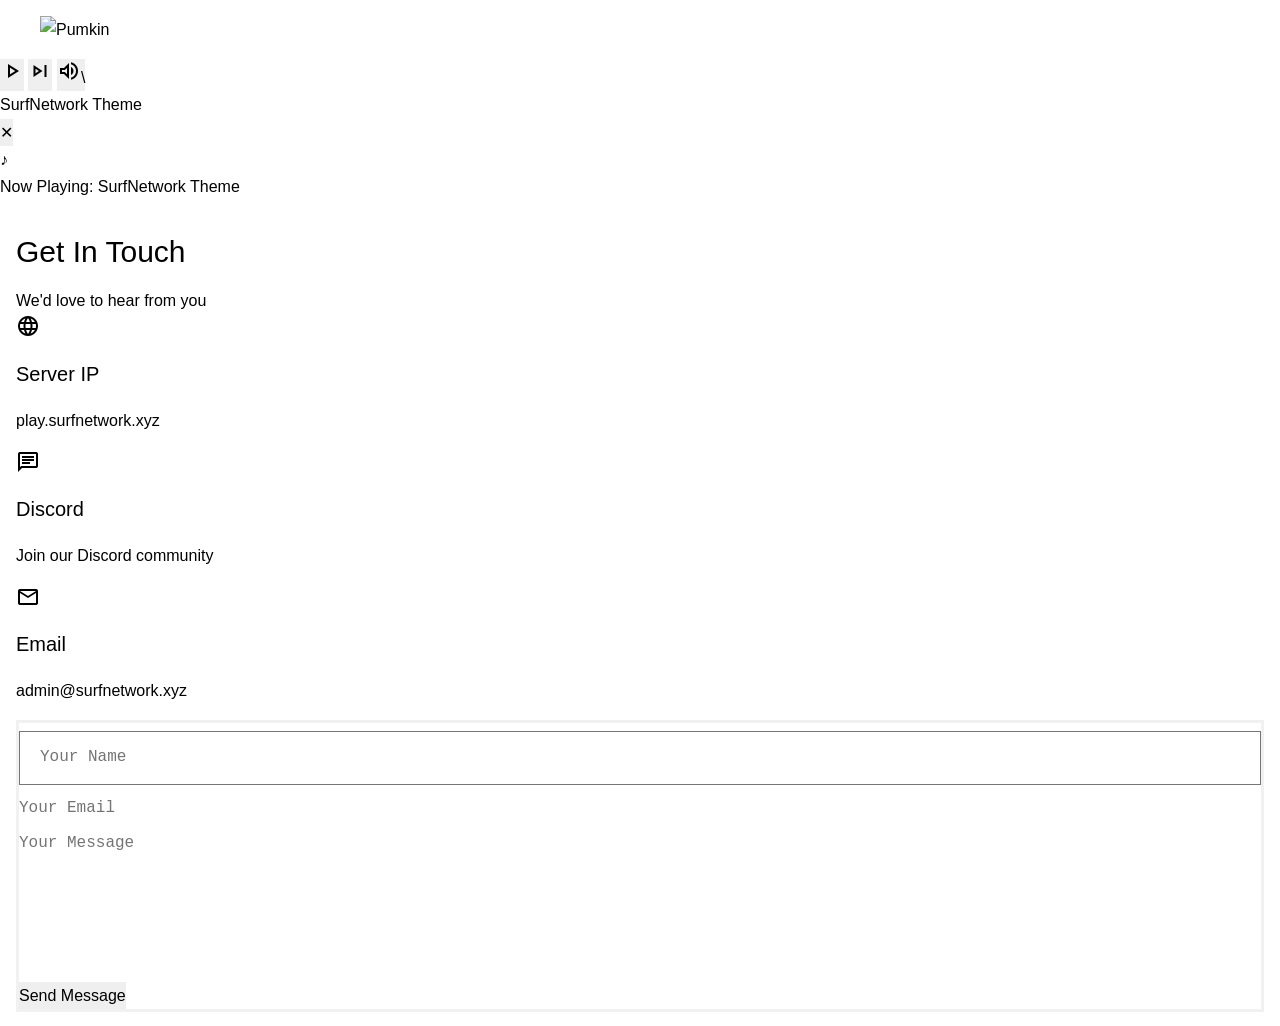
==== about-us.html @ 3d9dae34 "Merge branch 'halloween' of https://github.com/Blaze-Works/newsurf into halloween" ====
<!DOCTYPE html>
<html lang="en" data-theme="dark">
<head>
    <meta charset="UTF-8">
    <meta name="viewport" content="width=device-width, initial-scale=1.0">
    <title>SurfNetwork </title>
    <meta name="description" content="Join SurfNetwork - The ultimate Minecraft server experience with custom maps, ranks, and amazing community!">
    <link rel="icon" type="image/x-icon" href="./assets/favicon.ico">
    <link rel="preconnect" href="https://fonts.googleapis.com">
    <link rel="preconnect" href="https://fonts.gstatic.com" crossorigin>
    <link rel="stylesheet" href="https://fonts.googleapis.com/css2?family=Material+Symbols+Outlined:opsz,wght,FILL,GRAD@20..48,100..700,0..1,-50..200" />
    <link rel="stylesheet" href="https://cdn.jsdelivr.net/npm/@flaticon/flaticon-uicons@3.3.1/css/all/all.min.css">
    <link rel="stylesheet" href="./css/equery.css">
    <link rel="stylesheet" href="./css/styles.css">
</head>

<body>
    <div class="preloader">
        <figure> <img src="./assets/pumkin.png" alt="Pumkin"> </figure>
    </div>
    <!-- Music Player -->
    <div id="music-player" class="music-player">
        <div class="music-controls">
            <button id="play-pause" class="minecraft-btn music-btn">
                <span class="music-icon"><span class="material-symbols-outlined">play_arrow</span></span>
            </button>
            <button id="next-song" class="minecraft-btn music-btn">
                <span class="music-icon"><span class="material-symbols-outlined">skip_next</span></span>
            </button>
            <button id="volume-toggle" class="minecraft-btn music-btn">
                <span class="music-icon"><span class="material-symbols-outlined">volume_up</span></span>\
            </button>
        </div>
        <div class="music-info">
            <span id="current-song">SurfNetwork Theme</span>
        </div>
        <button id="close-music" class="minecraft-btn close-btn">
            <span class="music-icon">✕</span>
        </button>
    </div>
    <!-- Now Playing Popup -->
    <div id="now-playing-popup" class="now-playing-popup">
        <div class="popup-content">
            <div class="note-icon">♪</div>
            <div class="popup-text">
                <span class="now-playing">Now Playing:</span>
                <span id="popup-song-name">SurfNetwork Theme</span>
            </div>
        </div>
    </div>
    <!-- Navigation -->
    <nav class="navbar" include-html="./nav.html"></nav>
    <!-- About Section -->
    <section id="about-us" class="about-us"></section>

    <!-- Contact Section -->
    <section id="contact" class="contact">
        <div class="container">
            <div class="section-header">
                <h2 class="section-title">Get In Touch</h2>
                <div class="section-subtitle">We'd love to hear from you</div>
            </div>

            <div class="contact-content">
                <div class="contact-info">
                    <div class="contact-item">
                        <div class="contact-icon"><span class="material-symbols-outlined">language</span></div>
                        <div class="contact-content">
                            <h4>Server IP</h4>
                            <p>play.surfnetwork.xyz</p>
                        </div>
                    </div>
                    <div class="contact-item">
                        <div class="contact-icon"><span class="material-symbols-outlined">chat</span></div>
                        <div class="contact-content">
                            <h4>Discord</h4>
                            <p>Join our Discord community</p>
                        </div>
                    </div>
                    <div class="contact-item">
                        <div class="contact-icon"><span class="material-symbols-outlined">mail</span></div>
                        <div class="contact-content">
                            <h4>Email</h4>
                            <p>admin@surfnetwork.xyz</p>
                        </div>
                    </div>
                </div>

                <div class="contact-form">
                    <form id="contact-form">
                        <div class="form-group">
                            <input type="text" placeholder="Your Name" required>
                        </div>
                        <div class="form-group">
                            <input type="email" placeholder="Your Email" required>
                        </div>
                        <div class="form-group">
                            <textarea placeholder="Your Message" rows="5" required></textarea>
                        </div>
                        <button type="submit" class="minecraft-btn submit-btn">Send Message</button>
                    </form>
                </div>
            </div>
        </div>
    </section>

    <!-- Footer -->
    <footer class="footer" include-html="./footer.html"></footer>
    <!-- Scripts -->
    <script type="module" src="./js/script.js"></script>
</body>

</html>
---- css/equery.css ----
* {margin: 0;padding: 0;border: 0;font-size: 100%;vertical-align: baseline;}
html {-ms-text-size-adjust: 100%;-webkit-text-size-adjust: 100%}
html {overflow-x: hidden;}
html, body {font-family: open sans,lucida grande,Lucida,Verdana,sans-serif;font-size: 15px;line-height: 1.5;height: 100%;}
body {margin: 0}
body {font-family: "TyponineSans Regular 18", "Lucida Grande", Lucida, Verdana, sans-serif;font-size: 16px;height: auto;line-height: 1.7;}
article, aside, details, figcaption, figure, footer, header, main, menu, nav, section, summary {display: block}
audio, canvas, progress, video {display: inline-block}
center {display: block;text-align: center;}
progress {vertical-align: baseline}
p {hyphens: auto;margin: 1em 0;}
pre {white-space: break-spaces;}
p, pre {width: 100%;}
audio:not([controls]) {display: none;height: 0}
[hidden], template {display: none;}
a {display: block;background-color: transparent;color: inherit;text-decoration: double;height: 100%;}
a:active, a:hover {outline-width: 0}
abbr[title] {border-bottom: none;text-decoration: underline;text-decoration: underline dotted}
b {font-weight: bold;}
dfn {font-style: italic}
mark {background: #ff0;color: #000}
small {font-size: 80%}
sub, sup {font-size: 75%;line-height: 0;position: relative;vertical-align: baseline}
sub {bottom: -0.25em}
sup {top: -0.5em}
figure {margin: 1em 40px}
form {border: 3px solid rgb(241, 241, 241);}
img {border-style: none}
img {border-style: none;object-fit: contain;background-color: transparent;}
input[type="comment"] {width: 100%;padding: 12px 20px;margin: 8px 0px;display: inline-block;border: 1px solid rgb(204, 204, 204);box-sizing: border-box;}
input, button, textarea {outline: none;}
input.invalid {background-color: #ffdddd;border: 1px solid #aaaaaa;}
input[type="text"], input[type="password"], input[type="number"] {padding: 12px 20px;border: 1px #767676 solid;margin: 8px 0px;display: inline-block;box-sizing: border-box;width: 100%;}
svg:not(:root) {overflow: hidden;overflow-clip-margin: 0px;}
code, kbd, pre, samp {font-family: monospace, monospace;font-size: 1em}
button:hover {opacity: 0.8;}
ul {display: block;list-style-type: disc;margin-block-start: 1em;margin-block-end: 1em;margin-inline-start: 0px;margin-inline-end: 0px;padding-inline-start: 40px;}
ol {display: block;list-style-type: none;margin-block-end: 1em;margin-inline-start: 0px;margin-inline-end: 0px;padding-inline-start: 40px;}
li {display: list-item;text-align: -webkit-match-parent;}
h1 {font-size: 36px}
h2 {font-size: 30px}
h3 {font-size: 24px}
h4 {font-size: 20px}
h5 {font-size: 18px}
h6 {font-size: 16px}
h1,h2,h3,h4,h5,h6 {font-family: Verdana ,Arial,sans-serif;font-weight: 400;margin: 10px 0;}
hr {box-sizing: content-box;height: 0;overflow: visible}
hr {border: 0;border-top: 1px solid #eee;margin: 20px 0;}
button, input, select, textarea {font: inherit;margin: 0}
input, textarea {font-family: monospace;}
optgroup {font-weight: bold}
button, input {overflow: visible}
button, select {text-transform: none;}
button, html [type=button], [type=reset], [type=submit] {appearance: button;}
button::-moz-focus-inner, [type=button]::-moz-focus-inner, [type=reset]::-moz-focus-inner, [type=submit]::-moz-focus-inner {border-style: none;padding: 0}
button::-moz-focusring, [type=button]::-moz-focusring, [type=reset]:-moz-focusring, [type=submit]::-moz-focusring {outline: 1px dotted ButtonText}
fieldset {border: 1px solid #c0c0c0;margin: 0 2px;padding: .35em .625em .75em}
legend {color: inherit;display: table;max-width: 100%;padding: 0;white-space: normal}
textarea {overflow: auto;resize: none;}
[type=checkbox], [type=radio] {padding: 0}
[type=number]::-webkit-inner-spin-button, [type=number]::-webkit-outer-spin-button {height: auto}
[type=search] {appearance: textfield;outline-offset: -2px}
[type=search]::-webkit-search-cancel-button, [type=search]::-webkit-search-decoration {-webkit-appearance: none}
::-webkit-input-placeholder {color: inherit;opacity: 0.54}
::-webkit-file-upload-button {-webkit-appearance: button;font: inherit}

.e-bold {font-weight: bold;}
.e-sans-pro {font-family: "Source Sans Pro", sans-serif !important;}
.e-serif {font-family: serif !important}
.e-center {margin: 0 auto !important;}
.e-text-center {text-align: center !important;margin: 0 auto !important;}
.e-top {z-index: 10;}
.e-margin-bottom {margin-bottom: 16px !important;}
.e-margin-none {margin: 0 !important;}
.e-bottom {position: fixed;bottom: 0px;}
.e-col.l5 {width: 100%;}
.e-col.l6 {float: left;}
.e-col.l6 h1 {font-family: "Segoe UI", Arial, sans-serif;font-weight: 400;font-size: 80px;color: rgb(85, 85, 85);width: 100%;margin: 2px 0px -20px !important;text-align: center !important;}
.e-hide, .e-hidden {display: none !important;}
.e-small {font-size: 12px !important;}
.e-margin {margin: 16px !important}
.e-padding {padding: 8px 16px !important;}
.e-padding-5 {padding: 5px;}
.e-padding-8 {padding: 8px 0px !important}
.e-padding-16 {padding: 16px 0px !important}
.e-padding-32 {padding: 32px 0px !important}
.e-padding-64 {padding: 64px 0px !important;}
.e-greyscale-max, .e-grayscale-max, .e-hover-greyscale:hover, .e-hover-grayscale:hover {filter: grayscale(100%)}
.e-greyscale, .e-grayscale {filter:grayscale(75%)}
.e-greyscale-min, .e-grayscale-min {filter: grayscale(50%)}
.e-capitalize {text-transform: capitalize;}
.e-sepia {filter: sepia(75%)}
.e-sepia-max, .e-hover-sepia:hover {filter: sepia(100%)}
.e-sepia-min {filter: sepia(50%)}
.e-border {border: 1px #ccc solid !important;}
.e-border-5 {border-width: 5px !important;}
.e-border-10 {border-width: 5px !important;}
.e-border-15 {border-width: 5px !important;}
.e-border-20 {border-width: 5px !important;}
.e-border-25 {border-width: 5px !important;}
.e-border-50 {border-width: 5px !important;}
.e-left-border {border-left: 1px #ccc solid !important;}
.e-top-border {border-top: 1px #ccc solid !important;}
.e-right-border {border-right: 1px #ccc solid !important;}
.e-bottom-border {border-bottom: 1px #ccc solid !important;}
.e-amber,.e-hover-amber:hover {color: #000 !important;background-color: #ffc107 !important}
.e-border-none {border: none}
.e-aqua,.e-hover-aqua:hover {color: #000 !important;background-color: #00ffff !important}
.e-blue,.e-hover-blue:hover {color: #fff !important;background-color: #2196F3 !important}
.e-light-blue,.e-hover-light-blue:hover {color: #000 !important;background-color: #87CEEB !important}
.e-brown,.e-hover-brown:hover {color: #fff !important;background-color: #795548 !important}
.e-cyan,.e-hover-cyan:hover {color: #000 !important;background-color: #00bcd4 !important}
.e-dodgerblue,.e-hover-dodgerblue:hover {color: #fff !important;background-color: #1e90ff !important}
.e-blue-grey,.e-hover-blue-grey:hover,.e-blue-gray,.e-hover-blue-gray:hover {color: #fff !important;background-color: #607d8b !important}
.e-green,.e-hover-green:hover {color: #fff !important;background-color: #059862 !important}
.e-light-green,.e-hover-light-green:hover {color: #000 !important;background-color: #8bc34a !important}
.e-indigo,.e-hover-indigo:hover {color: #fff !important;background-color: #3f51b5 !important}
.e-khaki,.e-hover-khaki:hover {color: #000 !important;background-color: #f0e68c !important}
.e-lime,.e-hover-lime:hover {color: #000 !important;background-color: #cddc39 !important}
.e-orange,.e-hover-orange:hover {color: #000 !important;background-color: #ff9800 !important}
.e-deep-orange,.e-hover-deep-orange:hover {color: #fff !important;background-color: #ff5722 !important}
.e-pink,.e-hover-pink:hover {color: #fff !important;background-color: #e91e63 !important}
.e-purple,.e-hover-purple:hover {color: #fff !important;background-color: #9c27b0 !important}
.e-deep-purple,.e-hover-deep-purple:hover {color: #fff !important;background-color: #673ab7 !important}
.e-red,.e-hover-red:hover {color: #fff !important;background-color: #f44336 !important}
.e-sand,.e-hover-sand:hover {color: #000 !important;background-color: #fdf5e6 !important}
.e-slateblue,.e-slateblue:hover {color: #fff !important;background-color: #6a5acd !important;}
.e-teal,.e-hover-teal:hover {color: #fff !important;background-color: #009688 !important}
.e-tomato,.e-hover-tomato:hover {color: #fff !important;background-color: #ff6347 !important}
.e-yellow,.e-hover-yellow:hover {color: #000 !important;background-color: #ffeb3b !important}
.e-white,.e-hover-white:hover {color: #000 !important;background-color: #fff !important}
.e-black,.e-hover-black:hover {color: #fff !important;background-color: #000 !important}
.e-grey,.e-hover-grey:hover,.e-gray,.e-hover-gray:hover {color: #000 !important;background-color: #9e9e9e !important}
.e-light-grey,.e-hover-light-grey:hover,.e-light-gray,.e-hover-light-gray:hover {color: #000 !important;background-color: #f1f1f1 !important}
.e-dark-grey,.e-hover-dark-grey:hover,.e-dark-gray,.e-hover-dark-gray:hover {color: #fff !important;background-color: #616161 !important}
.e-pale-red,.e-hover-pale-red:hover {color: #000 !important;background-color: #ffdddd !important}
.e-pale-green,.e-hover-pale-green:hover {color: #000 !important;background-color: #ddffdd !important}
.e-pale-yellow,.e-hover-pale-yellow:hover {color: #000 !important;background-color: #ffffcc !important}
.e-pale-blue,.e-hover-pale-blue:hover {color: #000 !important;background-color: #ddffff !important}
.e-text-amber,.e-hover-text-amber:hover {color: #ffc107 !important}
.e-text-aqua,.e-hover-text-aqua:hover {color: #00ffff !important}
.e-text-blue,.e-hover-text-blue:hover {color: #2196F3 !important}
.e-text-light-blue,.e-hover-text-light-blue:hover {color: #87CEEB !important}
.e-text-brown,.e-hover-text-brown:hover {color: #795548 !important}
.e-text-cyan,.e-hover-text-cyan:hover {color: #00bcd4 !important}
.e-text-dodgerblue,.e-hover-text-dodgerblue:hover {color: #1e90ff !important}
.e-text-blue-grey,.e-hover-text-blue-grey:hover,.e-text-blue-gray,.e-hover-text-blue-gray:hover {color: #607d8b !important}
.e-text-green,.e-hover-text-green:hover {color: #059862 !important}
.e-text-light-green,.e-hover-text-light-green:hover {color: #8bc34a !important}
.e-text-indigo,.e-hover-text-indigo:hover {color: #3f51b5 !important}
.e-text-khaki,.e-hover-text-khaki:hover {color: #b4aa50 !important}
.e-text-lime,.e-hover-text-lime:hover {color: #cddc39 !important}
.e-text-orange,.e-hover-text-orange:hover {color: #ff9800 !important}
.e-text-deep-orange,.e-hover-text-deep-orange:hover {color: #ff5722 !important}
.e-text-pink,.e-hover-text-pink:hover {color: #e91e63 !important}
.e-text-purple,.e-hover-text-purple:hover {color: #9c27b0 !important}
.e-text-deep-purple,.e-hover-text-deep-purple:hover {color: #673ab7 !important}
.e-text-red,.e-hover-text-red:hover {color: #f44336 !important}
.e-text-sand,.e-hover-text-sand:hover {color: #fdf5e6 !important}
.e-text-slateblue,.e-hover-text-slateblue:hover {color: #6a5acd !important;}
.e-text-teal,.e-hover-text-teal:hover {color: #009688 !important}
.e-text-tomato,.e-hover-text-tomato:hover {color: #ff6347 !important}
.e-text-yellow,.e-hover-text-yellow:hover {color: #d2be0e !important}
.e-text-white,.e-hover-text-white:hover {color: #fff !important}
.e-text-black,.e-hover-text-black:hover {color: #000 !important}
.e-text-grey,.e-hover-text-grey:hover,.e-text-gray,.e-hover-text-gray:hover {color: #757575 !important}
.e-text-light-grey,.e-hover-text-light-grey:hover,.e-text-light-gray,.e-hover-text-light-gray:hover {color: #f1f1f1 !important}
.e-text-dark-grey,.e-hover-text-dark-grey:hover,.e-text-dark-gray,.e-hover-text-dark-gray:hover {color: #3a3a3a !important}
.e-border-amber,.e-hover-border-amber:hover {border-color: #ffc107 !important}
.e-border-aqua,.e-hover-border-aqua:hover {border-color: #00ffff !important}
.e-border-blue,.e-hover-border-blue:hover {border-color: #2196F3 !important}
.e-border-light-blue,.e-hover-border-light-blue:hover {border-color: #87CEEB !important}
.e-border-brown,.e-hover-border-brown:hover {border-color: #795548 !important}
.e-border-cyan,.e-hover-border-cyan:hover {border-color: #00bcd4 !important}
.e-border-dodgerblue,.e-hover-border-dodgerblue:hover {border-color: #1e90ff !important}
.e-border-blue-grey,.e-hover-border-blue-grey:hover,.e-border-blue-gray,.e-hover-border-blue-gray:hover {border-color: #607d8b !important}
.e-border-green,.e-hover-border-green:hover {border-color: #059862 !important}
.e-border-light-green,.e-hover-border-light-green:hover {border-color: #8bc34a !important}
.e-border-indigo,.e-hover-border-indigo:hover {border-color: #3f51b5 !important}
.e-border-khaki,.e-hover-border-khaki:hover {border-color: #f0e68c !important}
.e-border-lime,.e-hover-border-lime:hover {border-color: #cddc39 !important}
.e-border-orange,.e-hover-border-orange:hover {border-color: #ff9800 !important}
.e-border-deep-orange,.e-hover-border-deep-orange:hover {border-color: #ff5722 !important}
.e-border-pink,.e-hover-border-pink:hover {border-color: #e91e63 !important}
.e-border-purple,.e-hover-border-purple:hover {border-color: #9c27b0 !important}
.e-border-deep-purple,.e-hover-border-deep-purple:hover {border-color: #673ab7 !important}
.e-border-red,.e-hover-border-red:hover {border-color: #f44336 !important}
.e-border-sand,.e-hover-border-sand:hover {border-color: #fdf5e6 !important}
.e-border-slateblue,.e-hover-border-slateblue:hover {border-color: #6a5acd !important;}
.e-border-teal,.e-hover-border-teal:hover {border-color: #009688 !important}
.e-border-tomato,.e-hover-border-tomato:hover {border-color: #ff6347 !important}
.e-border-yellow,.e-hover-border-yellow:hover {border-color: #ffeb3b !important}
.e-border-white,.e-hover-border-white:hover {border-color: #fff !important}
.e-border-black,.e-hover-border-black:hover {border-color: #000 !important}
.e-border-grey,.e-hover-border-grey:hover,.e-border-gray,.e-hover-border-gray:hover {border-color: #9e9e9e !important}
.e-border-light-grey,.e-hover-border-light-grey:hover,.e-border-light-gray,.e-hover-border-light-gray:hover {border-color: #f1f1f1 !important}
.e-border-dark-grey,.e-hover-border-dark-grey:hover,.e-border-dark-gray,.e-hover-border-dark-gray:hover {border-color: #616161 !important}
.e-border-pale-red,.e-hover-border-pale-red:hover {border-color: #ffe7e7 !important}
.e-border-pale-green,.e-hover-border-pale-green:hover {border-color: #e7ffe7 !important}
.e-border-pale-yellow,.e-hover-border-pale-yellow:hover {border-color: #ffffcc !important}
.e-border-pale-blue,.e-hover-border-pale-blue:hover {border-color: #e7ffff !important}
.e-theme-l5 {color:#000 !important; background-color:#f5f7f8 !important}
.e-theme-l4 {color:#000 !important; background-color:#dfe5e8 !important}
.e-theme-l3 {color:#000 !important; background-color:#becbd2 !important}
.e-theme-l2 {color:#000 !important; background-color:#9eb1bb !important}
.e-theme-l1 {color:#fff !important; background-color:#7d97a5 !important}
.e-theme-d1 {color:#fff !important; background-color:#57707d !important}
.e-theme-d2 {color:#fff !important; background-color:#4d636f !important}
.e-theme-d3 {color:#fff !important; background-color:#435761 !important}
.e-theme-d4 {color:#fff !important; background-color:#3a4b53 !important}
.e-theme-d5 {color:#fff !important; background-color:#303e45 !important}
.e-theme-light {color:#000 !important; background-color:#f5f7f8 !important}
.e-theme-dark {color:#fff !important; background-color:#303e45 !important}
.e-theme-action {color:#fff !important; background-color:#303e45 !important}
.e-theme {color:#fff !important; background-color:#607d8b !important}
.e-text-theme {color:#607d8b !important}
.e-border-theme {border-color:#607d8b !important}
.e-hover-theme:hover {color:#fff !important; background-color:#607d8b !important}
.e-hover-text-theme:hover {color:#607d8b !important}
.e-hover-border-theme:hover {border-color:#607d8b !important}
.e-mob-left {float: left !important;}
.e-mob-right {float: right !important;}
.e-container, .e-panel {padding: 0.01em 16px;}
.e-col .e-card h1, .e-col .e-card h2, .e-col .e-card h3, .e-col .e-card h4 {font-family: "Segoe UI", Arial, sans-serif;font-weight: 400;margin: 10px 0px;text-align: center !important;}
.e-col h1, .e-col h4 {font-family: "Segoe UI", Arial, sans-serif;font-weight: 400;margin: 10px 0px;text-align: center !important;}
.e-col .e-card h4 {font-size: 18px;}
.e-large {font-size: 18px !important;}
.e-xlarge {font-size: 24px !important;}
.e-xxlarge {font-size: 36px !important;}
.e-text-grey {color: rgb(58, 58, 58) !important;}
.e-col.e-16 {width: 49.999%;}
.e-mob-card {box-shadow: rgba(0, 0, 0, 0.16) 0px 2px 5px 0px, rgba(0, 0, 0, 0.12) 0px 2px 10px 0px;}
.e-card {box-shadow: rgba(0, 0, 0, 0.16) 0px 2px 5px 0px, rgba(0, 0, 0, 0.12) 0px 2px 10px 0px;padding: 15px 10px;height: 260px !important;width: auto;}
.e-card-2 {box-shadow: 0 4px 8px 0 rgb(0, 0, 0, 0.2);transition: 0.3s;width: 92%;max-width: 300px;}
.e-card-3 {box-shadow: 0 4px 8px 0 rgb(0, 0, 0, 0.2);max-width: 300px;margin: auto;text-align: center;font-family: arial;}
.e-card-4, .e-hover-shadow:hover {box-shadow:0 4px 10px 0 rgba(0,0,0,0.2),0 4px 20px 0 rgba(0,0,0,0.19)}
.e-content {max-width: 980px;margin: auto;}
.e-content.large {max-width: 1200px;}
.e-content.small {max-width: 800px;margin: auto;}
.e-round-30 {border-radius: 30px;}
.e-round-22 {border-radius: 22px;}
.e-round-16 {border-radius: 15px;}
.e-shadow {box-shadow: rgb(0, 0, 0, 0.16) 0px 2px 4px 0px, rgb(0, 0, 0, 0.12) 0px 2px 10px 0px !important;}
.e-shadow-none {box-shadow: none;}
.e-alert {position: fixed;bottom: 0;padding: 20px;z-index: 99999;color: white;opacity: 0.83;transition: opacity 0.6s ease 0s;margin-bottom: 15px;width: 90%;}
.alert-closeBtn {padding-left: 15px;color: white;font-weight: bold;float: right;font-size: 20px;line-height: 18px;cursor: pointer;transition: all 0.3s ease 0s;}
.e-alert-error {background-color: rgb(244, 67, 54);}
.e-table, .e-table-all {border-collapse: collapse;border-spacing: 0;width: 100%;display: table}
.e-table-all {border: 1px solid #ccc;margin: 20px 0;}
.e-bordered tr,.e-table-all tr {border-bottom: 1px solid #ddd}
.e-striped tbody tr:nth-child(even) {background-color: #f1f1f1}
.e-table-all tr:nth-child(odd) {background-color: #fff}
.e-table-all tr:nth-child(even) {background-color: #f1f1f1}
.e-hoverable tbody tr:hover,.e-ul.e-hoverable lihover {background-color: #ccc}
.e-centered tr th,.e-centered tr td {text-align: center}
.e-table td,.e-table th,.e-table-all td,.e-table-all th {padding: 8px 8px;display: table-cell;text-align: left;vertical-align: top}
.e-table th:first-child,.e-table td:first-child,.e-table-all th:first-child,.e-table-all td:first-child {padding-left: 16px}
.e-bar {width: 100%;overflow: hidden}
.e-center .e-bar {display: inline-block;width: auto}
.e-bar .e-bar-item {padding: 8px 16px;float: left;width: auto;border: none;display: block;outline: 0}
.e-bar .e-dropdown-hover,.e-bar .e-dropdown-click {position: static;float: left}
.e-bar .e-button {white-space: normal}
.e-bar-block .e-bar-item{width: 100%;display: block;padding: 8px 16px;text-align :left;border: none;white-space: normal;float: none;outline: 0}
.e-bar-block.e-center .e-bar-item{text-align:center}
.e-block{display: block;width: 100%;}
.e-block {margin: 0 15px;}
.e-responsive{display: block;overflow-x: auto}
.e-nav {z-index: 5;vertical-align: middle;height: 56px;}
.e-topnav {overflow: hidden;background-color: #333;width: 100%;max-width: 100% !important;box-shadow: 0 2px 5px 0 rgb(0, 0, 0, 0.16%), 0 2px 10px 0 rgb(0, 0, 0, 0.12%);height: auto;}
.e-topnav a {float: left;color: #f2f2f2;text-align: center;padding: 14px 16px;text-decoration: none;font-size: 17px;}
.e-topnav a:hover, .e-topnav a:active {background-color: #ddd !important;color: black !important;}
.e-topnav a.active {background-color: #059862 !important;color: #fff !important;}
.e-topnav .dropdown {float: left;overflow: hidden;}
.e-topnav .dropdown a {border: none;outline: none;padding: 14px 16px;background-color: inherit;font-family: inherit;margin: 0;}
.e-topnav .dropdown-content {display: none;position: absolute;background-color: #333333;width: 200px;margin-top: 56px;box-shadow: 0px 8px 16px 0px rgb(0, 0, 0, 0.2);z-index: 10;}
.e-ul {list-style-type: none;padding: 0;margin: 0;}
.e-ul li {padding: 8px 16px;border-bottom: 1px solid #ddd;}
.e-ul.e-border li:last-child {border-bottom: none}
.e-panel {margin-top: 16px;margin-bottom: 16px;}
.e-panel .close {position: absolute;right: 25px;top: 0px;color: rgb(19, 19, 19);font-size: 35px;font-weight: bold;}
.e-warning {background-color: #ffdddd;border-left: 6px solid #f44336;}
.e-spinner {width: 64px;margin-left: -32px;z-index: 57;pointer-events: none;background: unset;}
.e-spinner-container {pointer-events: none;width: 100%;padding-bottom: 100%;animation: 1568.24ms linear 0s infinite normal none running e-spinner-rotate;}
.e-spinner-rotator {position: absolute;height: 100%;width: 100%;animation: 5332ms cubic-bezier(0.4, 0, 0.2, 1) 0s infinite normal both running e-spinner-easein;}
.e-spinner-left {position: absolute;inset: 0px 49% 0px 0px;overflow: hidden;}
.e-spinner-left .e-spinner-circle {left: 0%;right: 0px;border-right-color: transparent;animation: 1333ms cubic-bezier(0.4, 0, 0.2, 1) 0s infinite normal both running e-spinner-left-spin;}
.e-spinner-right {position: absolute;inset: 0px 0px 0px 49%;overflow: hidden;}
.e-spinner-right .e-spinner-circle {left: -100%;right: 0px;border-left-color: transparent;animation: 1333ms cubic-bezier(0.4, 0, 0.2, 1) 0s infinite normal both running e-spinner-right-spin;}
.e-spinner-circle {box-sizing: border-box;position: absolute;width: 200%;height: 100%;border-style: solid;border-color: rgb(221, 221, 221) rgb(221, 221, 221) transparent;border-radius: 50%;border-width: 6px;}
.btn-blue {color: rgb(255, 255, 255) !important;background-color: rgb(33, 150, 243) !important;}
.btn-green {color: rgb(255, 255, 255) !important;background-color: rgb(5, 152, 98)  !important;}
.btn-red {color: rgb(255, 255, 255) !important;background-color: rgb(244, 67, 54)  !important;}
.btn-padding-large {padding: 14px 20px !important;}
.e-btn {margin: 5px 5px 5px 0px;font-size: 16px;}
.e-button {border: none;display: inline-block;padding: 8px 16px;vertical-align: middle;overflow: hidden;text-decoration: none;color: inherit;background-color: inherit;text-align: center;cursor: pointer;white-space: nowrap;font-weight: bold;}
.e-button:hover {background-color: rgb(204, 204, 204) !important;color: rgb(255, 255, 255) !important;}
.e-button.active, .btn.active {background-color: #000 !important;color: #fff !important}
.e-sidebar {height: 100%;width: 200px !important;background-color: #fff;position: fixed !important;z-index: 89;overflow: auto;transition: width 0.4s cubic-bezier(0, 0, 0.21, 1.12);border-right: 1px #858585 solid;}
.e-sidebar.fixed {position: fixed;top: 0;}
.e-sidebar-inner {box-shadow: 0 3px 6px rgb(0, 0, 0, 0.16%), 0 3px 6px rgb(0, 0, 0, 0.23);overflow: auto;-webkit-overflow-scrolling: touch;height: calc(100% - 49px);margin-top: 48px;position: relative;width: auto;padding-top: 0;background-color: #f1f1f1;top: 0;}
.e-sidebar-inner-inner {height: 100%;width: 100%;overflow-y: auto;overflow-x: hidden;padding-top: 10px;}
.e-sidebar h2 {font-size: 21px;padding-left: 16px;margin: -4px 0 4px 0;width: 204px;}
.e-sidebar a {font-family: "Segoe UI", Arial, sans-serif;text-decoration: none;display: block;padding: 2px 1px 1px 16px;color: #000;}
.e-sidebar a.active {background-color: #059862;color: #fff}
.e-sidebar a:first-child {width: fit-content;margin-left: auto}
.e-sidebar a:hover, .e-sidenav a:focus {color: #000000;background-color: #cccccc;}
.btn, .e-button {user-select: none;}
.btn {display: inline-block;padding: 6px 12px;margin-bottom: 2px;font-size: inherit;font-weight: 400;line-height: 1.42857143;text-align: center;white-space: nowrap;vertical-align: middle;-ms-touch-action: manipulation;touch-action: manipulation;cursor: pointer;-webkit-user-select: none;-moz-user-select: none;-ms-user-select: none;user-select: none;background-image: none;border: 1px solid transparent;border-radius: 4px;}
.e-disabled,.e-btn:disabled,.e-button:disabled {cursor:not-allowed;opacity:0.3}
.e-disabled *,:disabled * {pointer-events:none}
.e-btn.e-disabled:hover, .e-btn:disabled:hover {box-shadow:none}
.e-badge {background-color:#000;color:#fff;display:inline-block;padding-left:8px;padding-right:8px;text-align:center}
.e-badge {border-radius:50%}
.e-tooltip, .e-display-container {position:relative}
.e-tooltip .e-text {display:none}
.e-tooltip:hover .e-text {display:inline-block}
.light-grey {color: rgb(0, 0, 0) !important;background-color: rgb(241, 241, 241) !important;}
.dark-grey {color: rgb(255, 255, 255) !important;background-color: rgb(97, 97, 97);}

img.transparent {height: auto;width: 100%;max-width: 500px;}

.image-hover-container {position: relative;}
.img-text-overlay {position: absolute;bottom: 0px;left: 0px;background: rgba(0, 0, 0, 0.5);color: rgb(241, 241, 241);width: 100%;transition: all 0.5s ease 0s;opacity: 0;font-size: 20px;padding: 20px;text-align: center;}
.image-hover-container:hover .img-text-overlay {opacity: 0.8;}
.e-overlay {position: absolute;top: 0;height: 100%;width: 100%;}
.e-overlay-2 {position: relative;top: 0;height: 100%;width: 100%;}
.e-display-relative {position: relative !important;}
.e-circle {border-radius: 100%;}
.e-circle-10 {height: 10px;width: 10px;}
.e-circle-20 {height: 20px;width: 20px;}
.e-circle-30 {height: 30px;width: 30px;}
.e-circle-40 {height: 40px;width: 40px;}
.e-circle-50 {height: 50px;width: 50px;}
.e-circle-60 {height: 60px;width: 60px;}
.e-circle-70 {height: 70px;width: 70px;}
.e-circle-80 {height: 80px;width: 80px;}
.e-circle-90 {height: 90px;width: 90px;}
.e-round-small {border-radius:2px}
.e-round, .e-round-medium {border-radius:4px}
.e-round-large {border-radius:8px}
.e-round-xlarge {border-radius:16px}
.e-round-xxlarge {border-radius:32px}
.e-top, .e-bottom {position:fixed;width:100%;z-index:1}
.e-top {top:0}
.e-bottom {bottom:0}
.e-overlay {position:fixed;display:none;width:100%;height:100%;top:0;left:0;right:0;bottom:0;background-color:rgba(0,0,0,0.5);z-index:2}
.e-display-topleft {position:absolute;left:0;top:0}
.e-display-topright {position:absolute;right:0;top:0}
.e-display-bottomleft {position:absolute;left:0;bottom:0}
.e-display-bottomright{position:absolute;right:0;bottom:0}
.e-display-middle {position:absolute;top:50%;left:50%;transform:translate(-50%,-50%);-ms-transform:translate(-50%,-50%)}
.e-display-left {position:absolute;top:50%;left:0%;transform:translate(0%,-50%);-ms-transform:translate(-0%,-50%)}
.e-display-right {position:absolute;top:50%;right:0%;transform:translate(0%,-50%);-ms-transform:translate(0%,-50%)}
.e-display-topmiddle {position:absolute;left:50%;top:0;transform:translate(-50%,0%);-ms-transform:translate(-50%,0%)}
.e-display-bottommiddle {position:absolute;left:50%;bottom:0;transform:translate(-50%,0%);-ms-transform:translate(-50%,0%)}
.e-display-container:hover .e-display-hover {display:block}
.e-display-container:hover span.e-display-hover {display:inline-block}
.e-display-hover {display:none}
.e-display-position {position:absolute}


.e-flex {display: flex;}
.e-flex.flex-row {flex-direction: row;}
.e-flex.flex-column {flex-direction: column;}
.e-flex.flex-row-reverse {flex-direction: row-reverse;}
.e-flex.flex-column-reverse {flex-direction: column-reverse;}
.e-flex.flex-nowrap {flex-wrap: nowrap;}
.e-flex.flex-wrap {flex-wrap: wrap;}
.e-flex.align-center {align-content: center;}
.e-flex.align-start {align-content: flex-start;}
.e-flex.align-end {align-content: flex-end;}
.e-flex.align-around {align-content: space-around;}
.e-flex.align-between {align-content: space-between;}
.e-flex.align-stretch {align-content: stretch;}
.e-flex.justify-center {justify-content: center;}
.e-flex.justify-start {justify-content: flex-start;}
.e-flex.justify-end {justify-content: flex-end;}
.e-flex.justify-between {justify-content: space-between;}
.e-flex.justify-around {justify-content: space-around;}
.e-flex.justify-evenly {justify-content: space-evenly;}
.e-flex.item-center {align-items: center;}
.e-flex.item-start {align-items: flex-start;}
.e-flex.item-end {align-items: flex-end;}
.e-flex.item-start {align-items: stretch;}
.e-flex.item-baseline {align-items: baseline;}
.e-flex.flex-column {flex-direction: column}
.e-flex .flex-1 {flex: 1}
.e-flex .flex-grow-1 {flex-grow: 1 !important;}
.e-flex .flex-grow-2 {flex-grow: 2 !important;}
.e-flex .flex-grow-3 {flex-grow: 3 !important;}
.e-flex .flex-grow-4 {flex-grow: 4 !important;}
.e-flex .flex-grow-5 {flex-grow: 5 !important;}
.e-flex .flex-grow-6 {flex-grow: 6 !important;}
.e-flex .flex-grow-7 {flex-grow: 7 !important;}

.e-ontop {z-index: 999}
.e-container:after, .e-container:before, .e-panel:after, .e-panel:before, .e-row:after, .e-row:before, .e-row-padding:after, .e-row-padding:before, .e-cell-row:before, .e-cell-row:after, .e-clear:after, .e-clear:before, .e-bar:before, .e-bar:after, .e-col:before, .e-col:after, .e-main:before, .e-main:after, .e-main .entry:before, .e-main .entry:after {content: "";display: table;clear: both;}
.e-main {margin: auto auto auto 200px;}
.e-main.e-article-main, .e-footer.e-article-footer {margin: auto !important;}
.e-main, #main {transition: margin-left .4s;box-sizing: content-box;}
.e-main #id01, #id02, #id03, #id04 {text-align: center;}
#main {transition: margin-left 0.4s ease-in-out 0s;}
.e-main>h1 {text-align: center;}
#main.e-main .img {cursor: zoom-in;width: auto;height: auto;}
.e-main .item-content {align-items: stretch;display: flex;flex-flow: row wrap;justify-content: center;font-size: 18px;}
.e-main .item-content .e-item {align-items: stretch;display: flex;flex-flow: row nowrap;justify-content: flex-start;flex: 1 1 45%;padding: 0 10px 20px;}
.e-main .item-content .e-item a {position: relative;top: 0;right: 0;bottom: 0;left: 0;display: block;}
.e-main .item-content .e-item.banner a .description {position: absolute;top: 40px;right: auto;bottom: auto;left: 10px;display: inline-block;left: 30px;max-width: 80%;}
.e-main .item-content .e-item.post a .description {font-size: 22px;letter-spacing: 2px;line-height: 1.6;padding: 20px;}
.e-main .item-content .e-item a img-wrapper img {height: 100%;width: 100%;display: block;margin-bottom: 0px;}
.e-main .item-content .e-item a img-wrapper::after {position: absolute;top: 0;right: 0;left: 0;background: rgba(0,0,0,.1);bottom: 0;content: "";opacity: 0;-webkit-transition: opacity .3s;transition: opacity .3s;}
.e-main .parallex {background-attachment: fixed;background-position: center;background-repeat: no-repeat;background-size: cover;}
.e-img img {height: auto;width: auto;min-height: 300px}
.e-footer {background-color: #333;width: 100%;max-width: 100% !important;}
section h1, section h2, section h3, section h4, section h5, section h6 {text-align: left !important;}

.e-example-col {font-family: Consolas, "courier new";font-size: 16px;text-align: left;background-color: hsl(0deg 0% 95%);padding: 1em 16px 10px;margin: 20px 0px;}
.e-exampel-col {direction: ltr;background: #fff;}
.e-example-col.e-col, .e-content.e-col {float: none !important;}
.e-example-col h1, .e-example-col h2, .e-example-col h3, .e-example-col h4, .e-example-col h5, .e-example-col h6 {text-align: left !important;font-family: "Segoe UI", Arial, sans-serif !important;font-weight: 400 !important;}
.e-example-col.red {background-color: rgb(255, 190, 190);}
.e-example-col.e-example-wrap pre.e-example-line {word-wrap: break-word;white-space: pre-wrap;word-break: normal;}
.e-example {position: relative;overflow: hidden;background: white;}
.e-example {font-family: monospace;max-height: 457px;color: black;direction: ltr;}
.e-example .e-example-copy-btn {position: relative;top: -8px;left: calc(100% - 61px);}
.e-example.light {background-color: rgb(255, 255, 255) !important;}
.e-example.dark {color: rgb(200, 200, 200);background-color: rgb(30, 30, 30) !important;}
.e-example-vscrollbar, .e-example-hscrollbar, .e-example-scrollbar-filler, .e-example-gutter-filler {position: absolute;z-index: 2;display: none;outline: none;}
.e-example-hscrollbar {bottom: 0;left: 0;overflow-y: hidden;overflow-x: scroll;}
.e-example-vscrollbar {right: 0;top: 0;overflow-x: hidden;overflow-y: scroll;}
.e-example .e-example-scroll, .e-example .e-example-sizer, .e-example .e-example-gutter, .e-example .e-example-gutters, .e-example .e-example-linenumber {-moz-box-sizing: content-box;box-sizing: content-box;}
.e-example .e-example-scroll {overflow: auto !important;margin-bottom: -50px;margin-right: -50px;padding-bottom: 50px;height: 100%;outline: none;position: relative;}
.e-example .e-example-sizer {position: relative;border-right: 50px solid transparent;min-height: 100%;}
.e-example .e-example-lines {cursor: text;min-height: 1px;padding: 4px 0;}
.e-example.viewer .e-example-lines {padding: 0px;}
.e-example .e-example-code {outline: none;}
.e-example .e-example-gutter-wrapper {position: absolute;z-index: 2;background: none !important;border: none !important;}
.e-example .e-example-gutter-elt {position: absolute;cursor: default;z-index: 1;user-select: none;}
.e-example .e-example-linenumber {padding: 0 3px 0 5px;min-width: 20px;text-align: right;color: #999;white-space: nowrap;}
.e-example .e-example-line {-moz-border-radius: 0;-webkit-border-radius: 0;border-radius: 0;border-width: 0;background: transparent;font-family: inherit;font-size: inherit;margin: 0;white-space: pre;word-wrap: normal;line-height: inherit;color: inherit;z-index: 1;position: relative;overflow: visible;-webkit-tap-highlight-color: transparent;-webkit-font-variant-ligatures: contextual;font-variant-ligatures: contextual;}
.e-example .e-example-line {padding: 0 4px;}
.e-example .e-example-gutters {border-right: 1px solid #ddd;background-color: #f7f7f7;white-space: nowrap;}
.e-example .e-example-gutters {position: absolute;left: 0;top: 0;min-height: 100%;z-index: 1;}
.e-example.dark .e-example-gutters {background-color: rgb(58, 58, 58) !important;border-right: 1px solid #595959;}
.e-example .e-example-gutter {white-space: normal;height: 100%;display: inline-block;vertical-align: top;margin-bottom: -50px;user-select: none;}
.e-example .e-example-foldgutter {width: .7em;}
.e-example .e-example-iframe {height: auto;}
.e-example .e-example-code pre.e-example-line {min-height: 27px;}
.e-example.light span.e-keyword {color: rgb(0, 136, 85) !important;}
.e-example.light span.e-elemt {color: rgb(17, 119, 0) !important;}
.e-example.light span.e-bracket {color: #999 !important}
.e-example.light span.e-tag {color: rgb(17, 119, 0) !important;}
.e-example.light span.e-attr {color: rgb(0, 0, 204) !important;}
.e-example.light span.stylenae {color: rgb(17, 119, 0) !important;}
.e-example.light span.stylenaeid {color: rgb(51, 0, 170) !important;}
.e-example.light span.stylenaeclass {color: rgb(165, 42, 42) !important;}
.e-example.light span.stylesyn {color: rgb(255, 0, 0) !important;}
.e-example.light span.stylesele {color: rgb(34, 17, 153) !important;}
.e-example.light span.stylecomment, .e-example.light span.htmlcomment {color: rgb(0, 136, 0) !important;}
.e-example.light span.e-comment-cus {color: rgb(170, 85, 0) !important}
.e-example.light span.e-string {color: rgb(170, 17, 17) !important;}
.e-example.light span.txt {color: rgb(0, 0, 0) !important;}
.e-example.light span.txtpy {color: rgb(0, 0, 0) !important;}
.e-example.light span.new {font-weight: 600 !important;}
.e-example.light span.javakeyword {color: rgb(119, 0, 136) !important;}
.e-example.light span.javafuncvoid {color: rgb(0, 0, 255) !important;}
.e-example.light span.javaquot {color: rgb(165, 42, 42) !important;}
.e-example.light span.javacomment {color: rgb(170, 85, 0) !important;}
.e-example.light span.quot {color: rgb(165, 42, 42) !important;}
.e-example.light span.arr {color: rgb(17, 119, 0) !important;}
.e-example.light span.built {color: rgb(51, 0, 170) !important;}
.e-example.light span.e-meta {color: rgb(85, 85, 85) !important;padding: 0px !important;}
.e-example.light span.keyword {color: rgb(119, 0, 136) !important;}
.e-example.light span.cppfuncvoid {color: rgb(0, 0, 255) !important;}
.e-example.light span.phpglobals {color: rgb(218, 165, 32) !important;}
.e-example.light span.e-num {color: rgb(17, 102, 68) !important;}
.e-example.light pre, .e-example.light p {margin: 0px;}
.e-example.dark span.e-elemt {color: rgb(105, 105, 105) !important;}
.e-example.dark span.e-tag {color: rgb(62, 141, 214) !important;}
.e-example.dark span.e-attr {color: rgb(202, 149, 100) !important;}
.e-example.dark span.stylenae {color: rgb(255, 63, 3) !important;}
.e-example.dark span.stylenaeid {color: rgb(67, 131, 156) !important;}
.e-example.dark span.stylenaeclass {color: rgb(214, 168, 0) !important;}
.e-example.dark span.stylesyn {color: rgb(247, 247, 247) !important;}
.e-example.dark span.stylesele {color: rgb(45, 149, 175) !important;}
.e-example.dark span.stylecomment, .e-example.dark span.htmlcomment
.e-example.dark span.javacomment {color: rgb(0, 136, 0) !important;}
.e-example.dark span.txt {color: rgb(171, 178, 191) !important;}
.e-example.dark span.txtpy {color: rgb(0, 0, 0) !important;}
.e-example.dark span.new {font-weight: 600 !important;}
.e-example.dark span.javafunc {color: rgb(119, 0, 136) !important;}
.e-example.dark span.javafuncvoid {color: rgb(255, 0, 0) !important;}
.e-example.dark span.quot {color: rgb(117, 199, 28) !important;}
.e-example.dark span.arr {color: rgb(171, 178, 191) !important;}
.e-example.dark span.built {color: rgb(51, 0, 170) !important;}
.e-example.dark span.meta {color: rgb(238, 238, 238) !important;padding: 0px !important;}
.e-example.dark span.keyword {color: rgb(119, 0, 136) !important;}
.e-example.dark span.cppfunc {color: rgb(0, 136, 85) !important;}
.e-example.dark span.cppfuncvoid {color: rgb(0, 0, 255) !important;}
.e-example.dark pre, .e-example.dark p {margin: 0px;}
.tryit-3 {background-color: #059862;font-size: 18px;border: none;display: inline-block;padding: 8px 16px;vertical-align: middle;overflow: hidden;text-decoration: none;text-align: center;cursor: pointer;white-space: nowrap;color: rgb(255, 255, 255) !important;margin: 6px 0px !important;}
.row-padding {padding: 8px 8px 0px;}
.e-row-padding, .e-row-padding>.e-half, .e-row-padding>.e-third, .e-row-padding>.e-twothird, .e-row-padding>.e-threequarter, .e-row-padding>.e-quarter, .e-row-padding>.e-col {padding: 0 8px;}
.row-padding .e-half, .row-padding .e-third, .row-padding .e-quarter {padding: 0px 8px;}
.e-row .list {width: 120px}
.e-col, .e-col-width, .e-half, .e-third, .e-twothird, .e-thirdquarter, .e-quarter, .third {float: left;width: 100%;transition: margin 0.7s ease-out 0s, width 0.7s ease-out 0s;}
.e-col l6 .transparent {margin-top: 76px;}
.e-half a img, .e-third a img {width: 403px;background-color: #fff;}
.e-quarter a img {height: 170px;}
.e-third .img {width: 99%;height: auto;}
.e-third .img a img {height: auto;width: 99%;}
.e-col.s1 {width:8.33333%}
.e-col.s2 {width:16.66666%}
.e-col.s3 {width:24.99999%}
.e-col.s4 {width:33.33333%}
.e-col.s5 {width:41.66666%}
.e-col.s6 {width:49.99999%}
.e-col.s7 {width:58.33333%}
.e-col.s8 {width:66.66666%}
.e-col.s9 {width:74.99999%}
.e-col.s10 {width:83.33333%}
.e-col.s11 {width:91.66666%}
.e-col.s12 {width:99.99999%}
#main>.e-col {padding: 16px;}
.e-main .nextprev {width: 100%;height: 44px;margin: 0px 0px 30px;}
.e-main .nextprev a {box-shadow: none;border: none;display: inline-block;padding: 8px 16px;vertical-align: middle;overflow: hidden;text-decoration: none;color: inherit;background-color: inherit;text-align: center;cursor: pointer;white-space: nowrap;margin-bottom: 3px;}
.e-main .prev {float: left;box-shadow: none;background-color: #059862 !important;color: #fff !important;border-color: #04AA6D;font-size: 18px;font-family: 'Source Sans Pro', sans-serif;padding-left: 19px;padding-right: 19px;border-radius: 5px;}
.e-main .next {float: right;box-shadow: none;background-color: #059862 !important;color: #fff !important;border-color: #04AA6D;font-size: 18px;font-family: 'Source Sans Pro', sans-serif;padding-left: 19px;padding-right: 19px;border-radius: 5px;}
.e-main .prev:hover, .e-main .next:hover {box-shadow: rgba(0, 0, 0, 0.2) 0px 8px 16px 0px, rgba(0, 0, 0, 0.19) 0px 6px 20px 0px;}
.e-select select {display: none}
.e-selected::after {position: relative;content: "";top: 14px;right: -140px;width: 0;height: 0;border: 6px solid transparent;border-color: #5F6368 transparent transparent transparent;}
.e-selected.e-select-arrow-active::after {position: relative;content: "";top: -8px;right: -140px;width: 0;height: 0;border: 6px solid transparent;border-color: transparent transparent #5F6368 transparent;}
.e-selected {color: #202124;background-color: #f1f3f4;border-radius: 5px;padding: 8px 16px;cursor: pointer;user-select: none;width: 200px;cursor: pointer;font-family: inherit;font-size: inherit;line-height: inherit;max-width: 100%;outline: none;padding-bottom: 6px;padding-inline-end: 21px;padding-inline-start: 8px;padding-top: 6px;}
.e-selected:focus {box-shadow: 0 0 2px 0 rgb(26, 115, 232, 0.40);}
.e-select-item {position: absolute;z-index: 99;width: 200px;box-shadow: 0 0 2px 0 #000}
.e-select-item div {width: 100%;color: #202124;padding: 8px 16px;border: 1px solid transparent;border-color: transparent transparent rgba(0, 0, 0, 0.1) transparent;cursor: pointer;user-select: none;background-color: #f1f3f4;}
.e-select-item .e-same-as-selected {background-color: rgba(255, 255, 255, 0.08)}
.e-select-item div:hover {background-color: rgba(255, 255, 255, 0.08)}
.e-select-item.e-select-hidden {display: none;}
.e-input-base-root {color: #fff;cursor: text;display: inline-flex;position: relative;font-size: 1rem;box-sizing: border-box;align-items: center;font-family: "Roboto", "Helvetica", "Arial", sans-serif;font-weight: 400;line-height: 1.1876em;letter-spacing: 0.00938em;margin-bottom: 10px;}
.e-input-base-input {font: inherit;color: currentColor;width: 100%;border: 0;height: 1.1876em !important;margin: 0 !important;display: block !important;padding: 6px 0 7px !important;min-width: 0;background: none;box-sizing: content-box;animation-name: mui-auto-fill-cancel;-webkit-tap-highlight-color: transparent;}
.e-input-root {padding: 18.5px 14px !important;}
.e-snackbar {visibility: hidden;min-width: 250px;margin-left: -125px;background-color: #333;color: #fff;text-align: center;border-radius: 2px;padding: 16px;position: fixed;z-index: 9999999;left: 50%;bottom: 30px;}
.e-snackbar.show {visibility: visible !important;-webkit-animation: fadeinsnack 0.5s, fadeoutsnack 0.5s 2.5s;animation: fadeinsnack 0.5s, fadeoutsnack 0.5s 2.5s;}
.e-snackbar.show:before {content: '';height: 5px;width: 100%;animation: width 0.5s;-webkit-animation: width 0.5s;}
.e-slide-in {transition: width cubic-bezier(0.95, 0, 0.01, 1.01) 0.5s;}
.e-note {background-color: #ffffcc;border-left: 6px solid #ffeb3b}
.e-warning {background-color: #ffdddd;border-left: 6px solid #f44336}
.e-info {background-color: #ddffdd;border-left: 6px solid #059862}
.e-intro {font-size: 16px}
.e-img-magnifier-glass {border: 3px solid #000;border-radius: 50%;cursor: none;width: 100px;height: 100px;}
.e-codespan, .codespan {color: crimson;background-color: rgb(241, 241, 241);padding-left: 4px;padding-right: 4px;font-size: 14px;}
.dragable {position: absolute;}
.ic-dragable {position: relative}
hr[id^="ez-insert-after-placeholder"] {margin-top: 0}

.modal input[type="text"], input[type="password"], .comment-form input[type="text"], input[type="password"], input[type="number"], textarea {margin: 8px auto 8px;width: 100%;}
.comment-form input[type="submit"] {background-color: rgb(5, 152, 98);color: white;padding: 12px 20px;border: none rgb(255, 99, 71);cursor: pointer;}
input[type="submit"]:hover {box-shadow: 0 1px 6px #000}
.cancelbtn {width: auto;padding: 10px 18px;background-color: rgb(244, 67, 54);}
.imgcontainer {text-align: center;margin: 24px 0px 12px;}
img.avatar {width: 40%;border-radius: 50%;}
.container {padding: 16px;}
span.psw {float: right;padding-top: 16px;}
span.qsw {float: left;padding-top: 16px;}
.modal {display: none;position: fixed;z-index: 9999;left: 0px;top: 0px;height: 100%;width: 100%;overflow: auto;background-color: rgba(0, 0, 0, 0.4);padding-top: 29px;margin-bottom: 20px;animation: fadeIn;transition: all 0.7s;}
.modal-content {border: 1px solid rgb(136, 136, 136);width: 80%;background-color: rgb(254, 254, 254);animation-duration: 1s;animation-name: fadeIn;}
#search-d01 .close {position: fixed;right: 25px;top: 0px;color: rgb(241, 241, 241);font-size: 35px;font-weight: bold;}
#search-d01 .close:focus, #search-d01 .close:hover {color: red;cursor: pointer;}
.animate {animation: 0.6s ease 0s 1 normal none running animatezoom;box-shadow: black 0px 0px 20px 14px;}
.modal-content {margin: auto;display: block;width: 80%;max-width: 700px;}
#imageModal .modal-content {max-width: 92%;height: 90%;box-shadow: rgba(0, 0, 0, 0.12) 0px 1px 3px, rgba(0, 0, 0, 0.24) 0px 1px 2px;}
#imgModal {padding: 20px;height: calc(100% - 45px);width: 100%;margin: auto;cursor: default !important;}
.caption {margin: auto;display: block;width: 80%;max-width: 700px;text-align: center;color: rgb(204, 204, 204);padding: 10px 0px;height: 70px;font-size: 26px;}
.caption {animation-name: zoom;animation-duration: 0.6s;}
.close:hover, .close:focus {color: rgb(187, 187, 187);text-decoration: none;cursor: pointer;}
.article-modal {padding: 8px;}
.article-modal article {box-shadow: rgba(0, 0, 0, 0.12) 0px 1px 3px, rgba(0, 0, 0, 0.24) 0px 1px 2px;max-width: 500px;margin-top: 0px;margin-right: auto;margin-left: auto;margin-bottom: 8px !important;}
.article-modal article .img, .article-modal article .author-block, .article-modal article .info-grid {float: left;width: 100%;}
.article-modal article a .author-block {color: rgb(185, 185, 185);}
.article-modal article a .info-grid {float: left;color: rgb(105, 105, 105);}
.article-container {max-width: 300px;padding-top: 16px;height: 403px;}
.article-container img {max-width: 255px;max-height: 200px;width: 100%}
.comming-soon {background-image: url("../../../image/coming-soon.png");height: 500px;background-position: center center;background-size: cover;position: relative;color: white;font-family: "Courier New", Courier, monospace;font-size: 25px;}
.comming-soon .center {position: absolute;top: 50%;left: 50%;transform: translate(-50%, -50%);text-align: center;}
.comming-soon hr {margin: auto;width: 40%;}
.comming-soon p {font-weight: bold;font-size: 30px;}
.post-header {margin-bottom: 0px;color: rgb(202, 202, 202);text-transform: uppercase;}
.p-line {height: 10px;background-color: rgb(202, 202, 202);}
.post-form {border: none;}
.img-container-right img, .img-container img {border-radius: 50%;}
@media only screen and (max-width: 700px) {
  .modal-content {width: 100%;}
}
@media only screen and (max-width: 300px) {
  span.psw {display: block;float: none;}
  span.qsw {display: block;float: none;}
  .cancelbtn {width: 100%;}
}
.e-animate-fading {animation: fading 10s infinite}
@keyframes fading {
  0% {opacity:0}
  50% {opacity:1}
  100% {opacity:0}
}
.e-animate-opacity {animation: opac 0.8s}
@keyframes opac {
  from {opacity:0}
  to {opacity:1}
}
.e-animate-top {position:relative;animation:animatetop 0.4s}
@keyframes animatetop {
  from {top:-300px;opacity:0}
  to {top:0;opacity:1}
}
.e-animate-left {position:relative;animation:animateleft 0.4s}
@keyframes animateleft {
  from {left:-300px;opacity:0}
  to {left:0;opacity:1}
}
.e-animate-right {position:relative;animation:animateright 0.4s}
@keyframes animateright {
  from {right:-300px;opacity:0}
  to {right:0;opacity:1}
}
.e-animate-bottom {position:relative;animation:animatebottom 0.4s}
@keyframes animatebottom {
  from {bottom:-300px;opacity:0}
  to {bottom:0;opacity:1}
}
.e-animate-zoom {animation:animatezoom 0.6s}
@keyframes animatezoom {
  from {transform:scale(0)}
  to{transform:scale(1)}
}
.e-animate-input {transition:width 0.4s ease-in-out}
.e-animate-input:focus {width:100%!important}
.e-opacity, .e-hover-opacity:hover {opacity:0.60}
.e-opacity-off, .e-hover-opacity-off:hover {opacity:1}
.e-opacity-max {opacity:0.25}
.e-opacity-min {opacity:0.75}

@-webkit-keyframes fadeinsnack {
  from {bottom: 0;opacity: 0;}
  to {bottom: 30px;opacity: 1;}
}

@keyframes fadeinsnack {
  from {bottom: 0;opacity: 0;}
  to {bottom: 30px;opacity: 1;}
}

@-webkit-keyframes fadeoutsnack {
  from {bottom: 30px;opacity: 1;}
  to {bottom: 0;opacity: 0;}
}

@keyframes fadeoutsnack {
  from {bottom: 30px;opacity: 1;}
  to {bottom: 0;opacity: 0;}
}

@keyframes fadeout {
    from {opacity: 1;}
    to {opacity: 0;}
}

@-webkit-keyframes fadeout {
    from {opacity: 1;}
    to {opacity: 0;}
}

@keyframes fadein {
    from {opacity: 0;}
    to {opacity: 1;}
}

@-webkit-keyframes fadein {
    from {opacity: 0;}
    to {opacity: 1;}
}

@keyframes e-spinner-left-spin {
  0% {transform: rotate(130deg);}
  50% {transform: rotate(-5deg);}
  100% {transform: rotate(130deg);}
}
@-webkit-keyframes e-spinner-left-spin {
  0% {transform: rotate(130deg);}
  50% {transform: rotate(-5deg);}
  100% {transform: rotate(130deg);}
}
@keyframes e-spinner-right-spin {
  0% {transform: rotate(-130deg);}
  50% {transform: rotate(5deg);}
  100% {transform: rotate(-130deg);}
}
@-webkit-keyframes e-spinner-right-spin {
  0% {transform: rotate(-130deg);}
  50% {transform: rotate(5deg);}
  100% {transform: rotate(-130deg);}
}
@keyframes e-spinner-easein {
  12.5% {transform: rotate(135deg);}
  25% {transform: rotate(270deg);}
  37.5% {transform: rotate(405deg);}
  50% {transform: rotate(540deg);}
  62.5% {transform: rotate(675deg);}
  75% {transform: rotate(810deg);}
  87.5% {transform: rotate(945deg);}
  100% {transform: rotate(1080deg);}
}
@-webkit-keyframes e-spinner-easein {
  12.5% {transform: rotate(135deg);}
  25% {transform: rotate(270deg);}
  37.5% {transform: rotate(405deg);}
  50% {transform: rotate(540deg);}
  62.5% {transform: rotate(675deg);}
  75% {transform: rotate(810deg);}
  87.5% {transform: rotate(945deg);}
  100% {transform: rotate(1080deg);}
}
@keyframes e-spinner-rotate {
  0% {transform: rotate(0deg);}
  100% {transform: rotate(360deg);}
}
@-webkit-keyframes e-spinner-rotate {
  0% {transform: rotate(0deg);}
  100% {transform: rotate(360deg);}
}
@-webkit-keyframes animatezoom {
  0% {transform: scale(0);}
  100% {transform: scale(1);}
}
@keyframes animatezoom {
  0% {transform: scale(0);}
  100% {transform: scale(1);}
}
@-webkit-keyframes zoom {
  0% {transform: scale(0);}
  100% {transform: scale(1);}
}
@keyframes zoom {
  0% {transform: scale(0);}
  100% {transform: scale(1);}
}
@-webkit-keyframes moveup {
  0% {transform: translateY(85px);}
  100% {transform: translateY(0px);}
}
@keyframes moveup {
  0% {transform: translateY(85px);}
  100% {transform: translateY(0px);}
}
 @-webkit-keyframes scrollUp {
  0% {transform: translateY(100%);}
  100% {transform: translateY(0px);}
}
@keyframes scrollUp {
  0% {transform: translateY(100%);}
  100% {transform: translateY(0px);}
}
@keyframes width {
  0% {width: 0%;}
  100% {transform: translateY(0px);}
}
 @-webkit-keyframes width {
  0% {transform: translateY(100%);}
  100% {transform: translateY(0px);}
}
@media (min-width: 576px) {
  .e-col.sm1 {width: 8.33333%}
  .e-col.sm2 {width: 16.66666%}
  .e-col.sm3 {width: 24.99999%}
  .e-col.sm4 {width: 33.33333%}
  .e-col.sm5 {width: 41.66666%}
  .e-col.sm6 {width: 49.99999%}
  .e-col.sm7 {width: 58.33333%}
  .e-col.sm8 {width: 66.66666%}
  .e-col.sm9 {width: 74.99999%}
  .e-col.sm10 {width: 83.33333%}
  .e-col.sm11 {width: 91.66666%}
  .e-col.sm12 {width: 99.99999%}
}
@media (min-width: 850px) {
  .e-col.m1 {width: 8.33333%}
  .e-col.m2 {width: 16.66666%}
  .e-col.m3, .e-quarter {width: 24.99999%}
  .e-col.m4, .e-third {width: 33.33333%}
  .e-col.m5 {width: 41.66666%}
  .e-col.m6, .e-half {width: 49.99999%;}
  .e-col.m7 {width: 58.33333%}
  .e-col.m8, .e-twothird {width: 66.66666%}
  .e-col.m9, .e-threequarter {width: 74.99999%}
  .e-col.m10 {width: 83.33333%}
  .e-col.m11 {width: 91.66666%}
  .e-col.m12 {width: 99.99999%}
  #main.e-main .item-content .e-item.banner a .description {top: 20px;}
  #main.e-main .item-content .e-item.post a .description {font-size: 3.05981vw;}
}
@media (min-width: 993px) {
  .e-col.l1 {width: 8.33333%}
  .e-col.l2 {width: 16.66666%}
  .e-col.l3 {width: 24.99999%}
  .e-col.l4 {width: 33.33333%}
  .e-col.l5 {width: 41.66666%}
  .e-col.l6 {width: 49.99999%}
  .e-col.l7 {width: 58.33333%}
  .e-col.l8 {width: 66.66666%}
  .e-col.l9 {width: 74.99999%}
  .e-col.l10 {width: 83.33333%}
  .e-col.l11 {width: 91.66666%}
  .e-col.l12 {width: 99.99999%}
  .e-collapse {display: block !important;width: initial;}
  .e-collapse-width {width: initial;}
  .e-hide-large {display: none !important;}
}

@media (max-width:992px) and (min-width:601px) {
  .e-hide-medium {display:none!important;}
}

@media (max-width: 993px) {
  .e-main, .e-footer {margin-left: 0px !important;margin-right: 0px !important;}
  .e-collapse {display: none;}
  .e-collapse-width {width: 0px !important;}
  .e-hide-large {display: block;}
}

@media (max-width:700px) {
  .e-hide-small {display:none!important;}
}
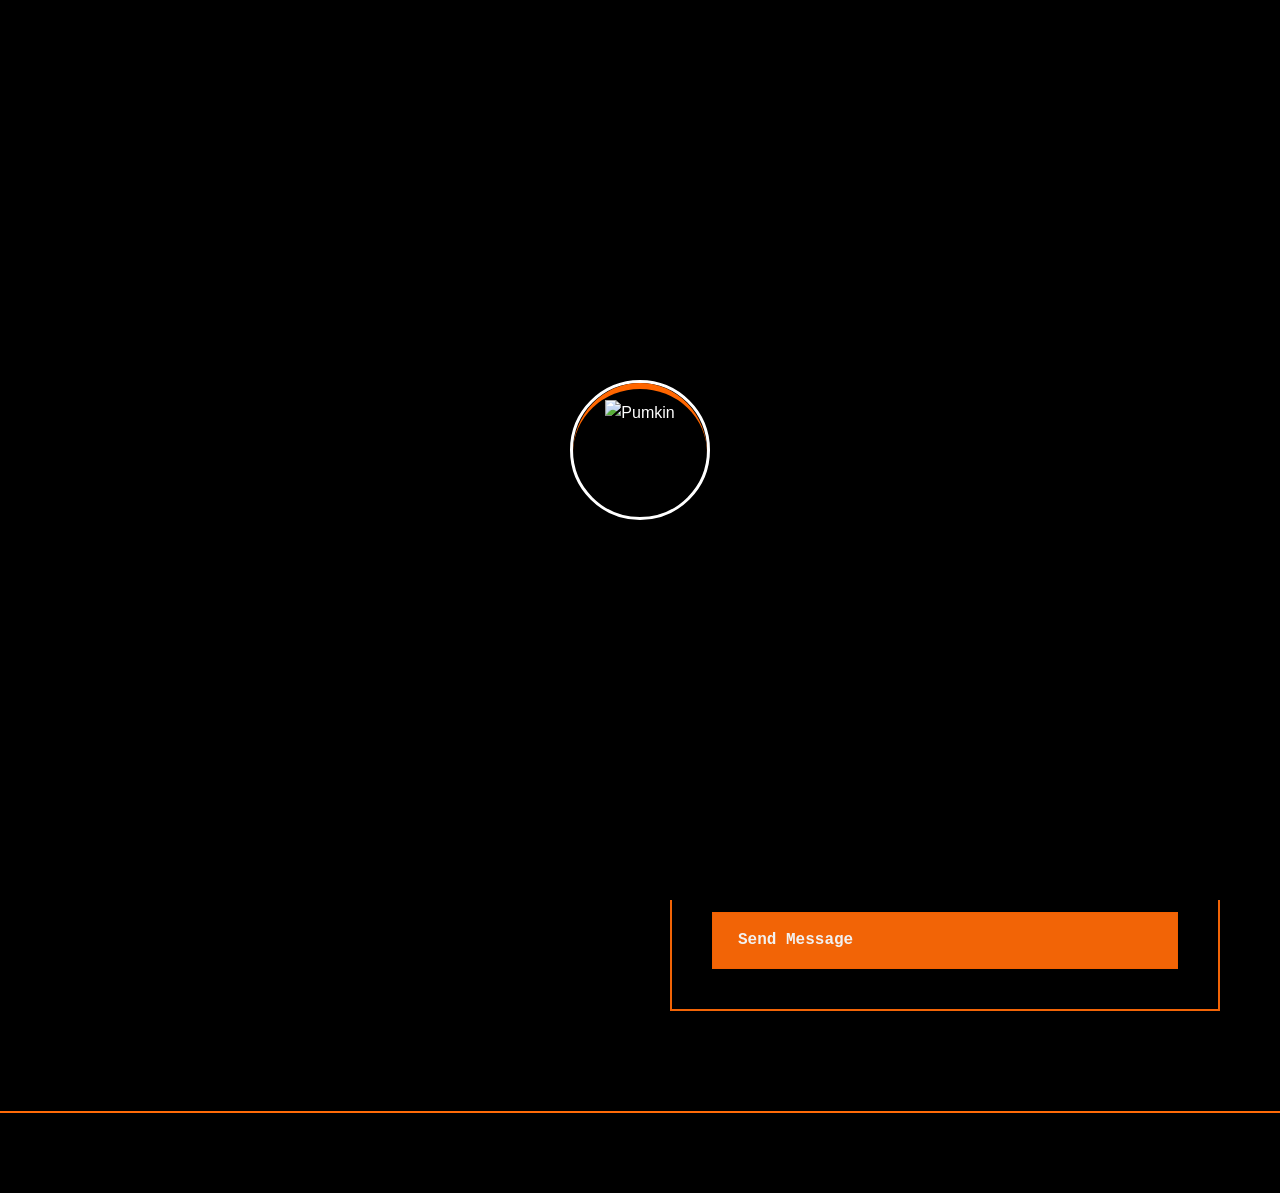
==== commit 64882d23: "" ====
--- a/about-us.html
+++ b/about-us.html
@@ -10,7 +10,6 @@
     <link rel="preconnect" href="https://fonts.gstatic.com" crossorigin>
     <link rel="stylesheet" href="https://fonts.googleapis.com/css2?family=Material+Symbols+Outlined:opsz,wght,FILL,GRAD@20..48,100..700,0..1,-50..200" />
     <link rel="stylesheet" href="https://cdn.jsdelivr.net/npm/@flaticon/flaticon-uicons@3.3.1/css/all/all.min.css">
-    <link rel="stylesheet" href="./css/equery.css">
     <link rel="stylesheet" href="./css/styles.css">
 </head>
 
--- a/css/styles.css
+++ b/css/styles.css
@@ -0,0 +1,3297 @@
+/* Minecraft-Inspired CSS with Real Animations */
+@import url('./equery.css');
+@import url('./events-forums.css');
+
+@font-face {
+    font-family: 'Minecraft';
+    font-style: normal;
+    font-weight: 400;
+    src: local('Minecraft'), url('https://fonts.cdnfonts.com/s/36662/MinecraftTen-VGORe.woff') format('woff');
+}
+
+/* CSS Variables */
+:root {
+    --minecraft-green: #7CB342;
+    --minecraft-dark-green: #558B2F;
+    --minecraft-brown: #8D6E63;
+    --minecraft-dark-brown: #5D4037;
+    --minecraft-blue: #2196F3;
+    --minecraft-dark-blue: #1976D2;
+    --minecraft-red: #F44336;
+    --minecraft-dark-red: #D32F2F;
+    --minecraft-yellow: #FFEB3B;
+    --minecraft-dark-yellow: #FBC02D;
+    --minecraft-purple: #9C27B0;
+    --minecraft-dark-purple: #7B1FA2;
+    --minecraft-gray: #9E9E9E;
+    --minecraft-dark-gray: #616161;
+    --minecraft-black: #212121;
+    --minecraft-white: #FFFFFF;
+    --minecraft-text: #E0E0E0;
+    --minecraft-shadow: rgba(0, 0, 0, 0.3);
+
+    /* Light mode colors */
+    --bg-primary: #FFFFFF;
+    --bg-secondary: #F5F5F5;
+    --bg-opacity-5: #0000000d;
+    --bg-hero: linear-gradient(135deg, #87CEEB 0%, #98FB98 50%, #F0E68C 100%);
+    --bg-sky: linear-gradient(180deg, #87CEEB 0%, #98FB98 70%, #8B4513 100%);
+    --halloween-orange-1: #ff812d;
+    --halloween-orange-2: #ff6a07;
+    --halloween-orange-3: #ff6600;
+    --text-primary: #000000;
+    --text-secondary: #333333;
+    --text-secondary-2: #636363;
+    --text-light: #000000;
+    --border-color: #000000;
+    --card-bg: #FFFFFF;
+    --nav-bg: #FFFFFF;
+}
+
+/* Dark mode colors */
+[data-theme="dark"] {
+    --bg-primary: #000000;
+    --bg-secondary: #1a1a1a;
+    --bg-opacity-5: #ffffff0d;
+    --bg-hero: linear-gradient(135deg, #000000 0%, #1a1a1a 50%, #2d2d2d 100%);
+    --bg-sky: linear-gradient(180deg, #000000 0%, #1a1a1a 70%, #2d2d2d 100%);
+    --text-primary: #FFFFFF;
+    --text-secondary: #E0E0E0;
+    --text-secondary-2: #bdbdbd;
+    --text-light: #FFFFFF;
+    --border-color: #FFFFFF;
+    --card-bg: #0d0d0d;
+    --nav-bg: #000000;
+}
+
+/* Reset */
+* {
+    margin: 0;
+    padding: 0;
+    box-sizing: border-box;
+}
+
+body {
+    font-family: 'Inter', sans-serif;
+    background: #000;
+    color: var(--text-primary);
+    overflow-x: hidden;
+    line-height: 1.6;
+    transition: all 0.3s ease;
+}
+
+a {display: inline;height: auto !important;color: #007bff;text-decoration: none;background-color: transparent;text-decoration: none !important;}
+p {margin: 0 !important}
+img {vertical-align: middle;border-style: none;}
+
+.container {
+    max-width: 1200px;
+    margin: 0 auto;
+    padding: 0 20px;
+}
+
+/* Loading Screen */
+.loading-screen {
+    position: fixed;
+    top: 0;
+    left: 0;
+    width: 100%;
+    height: 100%;
+    background: linear-gradient(135deg, #ffffff 0%, #000000 100%);
+    display: flex;
+    align-items: center;
+    justify-content: center;
+    z-index: 10000;
+    transition: opacity 0.5s ease, visibility 0.5s ease;
+}
+
+.loading-screen.hidden {
+    opacity: 0.25;
+    visibility: hidden;
+}
+
+.loading-content {
+    text-align: center;
+    animation: fadeInUp 1s ease;
+}
+
+.preloader {background: #000;width: 100%;height: 100%;display: flex;flex-wrap: wrap;align-items: center;justify-content: center;position: fixed;z-index: 99999;right: 0;top: 0;transition-duration: 1s;-webkit-transition-duration: 1s;transition-timing-function: cubic-bezier(0.86, 0, 0.09, 1);-webkit-transition-timing-function: cubic-bezier(0.86, 0, 0.09, 1);}
+.loaded .preloader {top: 100vh;}
+.preloader figure {width: 140px;height: 140px;display: flex;align-items: center;justify-content: center;border: 3px solid white;border-radius: 50%;animation: fadeInUp 0.30s;position: relative;}
+.preloader img {height: 100px;display: inline-block;}
+.preloader figure:after {content: "";width: 100%;height: 100%;border-top: 3px solid #fff7f7;border-radius: 50%;position: absolute;left: 0;top: 0;animation: e-spinner-rotate 0.60s infinite;}
+.preloader figure:after {border-top: 6px solid #ff6600;}
+
+.minecraft-logo {
+    margin-bottom: 30px;
+}
+
+.block-animation {
+    display: flex;
+    justify-content: center;
+    gap: 5px;
+    margin-bottom: 20px;
+}
+
+.block {
+    width: 40px;
+    height: 40px;
+    border: 2px solid var(--minecraft-black);
+    animation: blockBounce 1.5s ease-in-out infinite;
+}
+
+.block-1 {
+    background: var(--minecraft-green);
+    animation-delay: 0s;
+}
+
+.block-2 {
+    background: var(--minecraft-brown);
+    animation-delay: 0.1s;
+}
+
+.block-3 {
+    background: var(--minecraft-blue);
+    animation-delay: 0.2s;
+}
+
+.block-4 {
+    background: var(--minecraft-red);
+    animation-delay: 0.3s;
+}
+
+@keyframes blockBounce {
+
+    0%,
+    100% {
+        transform: translateY(0);
+    }
+
+    50% {
+        transform: translateY(-20px);
+    }
+}
+
+.loading-title {
+    font-family: 'Minecraft', monospace;
+    font-weight: 400;
+    font-style: normal;
+    font-size: 3rem;
+    color: var(--text-primary);
+    text-shadow: 2px 2px 0 var(--minecraft-white);
+    margin-bottom: 30px;
+    animation: titleGlow 2s ease-in-out infinite alternate;
+}
+
+@keyframes titleGlow {
+    0% {
+        text-shadow: 2px 2px 0 var(--minecraft-white);
+    }
+
+    100% {
+        text-shadow: 2px 2px 0 var(--minecraft-white), 0 0 20px var(--minecraft-green);
+    }
+}
+
+.loading-bar {
+    width: 300px;
+    height: 20px;
+    background: var(--minecraft-white);
+    border: 2px solid var(--minecraft-black);
+    border-radius: 0;
+    margin: 0 auto 20px;
+    overflow: hidden;
+}
+
+.loading-progress {
+    height: 100%;
+    background: linear-gradient(90deg, var(--minecraft-green), var(--minecraft-blue));
+    width: 0%;
+    animation: loadingProgress 3s ease-in-out forwards;
+}
+
+@keyframes loadingProgress {
+    0% {
+        width: 0%;
+    }
+
+    100% {
+        width: 100%;
+    }
+}
+
+.loading-text {
+    font-family: 'Minecraft', monospace;
+    font-size: 1.2rem;
+    color: var(--text-primary);
+    animation: textBlink 1s ease-in-out infinite;
+}
+
+@keyframes textBlink {
+
+    0%,
+    50% {
+        opacity: 1;
+    }
+
+    51%,
+    100% {
+        opacity: 0.5;
+    }
+}
+
+@keyframes fadeInUp {
+    0% {
+        opacity: 0;
+        transform: translateY(30px);
+    }
+
+    100% {
+        opacity: 1;
+        transform: translateY(0);
+    }
+}
+
+/* Music Player */
+.music-player {
+    position: fixed;
+    top: 20px;
+    right: 20px;
+    background: var(--card-bg);
+    border: 2px solid var(--border-color);
+    border-radius: 0;
+    padding: 15px;
+    display: flex;
+    align-items: center;
+    gap: 15px;
+    z-index: 1000;
+    box-shadow: 4px 4px 0 var(--minecraft-shadow);
+    transition: all 0.3s ease;
+    transform: translateX(0);
+    visibility: hidden;
+}
+
+.music-player:hover {
+    transform: translateY(-2px);
+    box-shadow: 6px 6px 0 var(--minecraft-shadow);
+}
+
+.music-player.hidden {
+    transform: translateX(calc(100% + 20px));
+    opacity: 0.8;
+}
+
+.music-player.auto-hidden {
+    transform: translateX(calc(100% - 50px));
+    opacity: 0.6;
+}
+
+.music-player.auto-hidden:hover {
+    transform: translateX(0);
+    opacity: 1;
+}
+
+.music-controls {
+    display: flex;
+    gap: 10px;
+}
+
+.music-btn {
+    width: 35px;
+    height: 35px;
+    background: var(--minecraft-green);
+    border: 2px solid var(--border-color);
+    border-radius: 0;
+    color: var(--minecraft-white);
+    cursor: pointer;
+    transition: all 0.2s ease;
+    display: flex;
+    align-items: center;
+    justify-content: center;
+    font-size: 14px;
+}
+
+.music-btn:hover {
+    background: var(--minecraft-dark-green);
+    transform: scale(1.1);
+}
+
+.music-btn:active {
+    transform: scale(0.95);
+}
+
+.music-icon {
+    font-size: 16px;
+    font-weight: bold;
+}
+
+.close-btn {
+    background: var(--minecraft-red);
+    width: 30px;
+    height: 30px;
+    padding: 0;
+}
+
+.close-btn:hover {
+    background: var(--minecraft-dark-red);
+}
+
+.music-info {
+    color: var(--text-primary);
+    font-size: 14px;
+    font-weight: 500;
+}
+
+/* Now Playing Popup */
+.now-playing-popup {
+    position: fixed;
+    top: 50%;
+    left: 50%;
+    transform: translate(-50%, -50%) scale(0);
+    background: var(--card-bg);
+    border: 2px solid var(--border-color);
+    border-radius: 0;
+    padding: 20px 30px;
+    z-index: 2000;
+    transition: all 0.3s ease;
+    box-shadow: 6px 6px 0 var(--minecraft-shadow);
+}
+
+.now-playing-popup.show {
+    transform: translate(-50%, -50%) scale(1);
+}
+
+.popup-content {
+    display: flex;
+    align-items: center;
+    gap: 15px;
+    color: var(--text-primary);
+}
+
+.note-icon {
+    font-size: 24px;
+    animation: noteBounce 0.5s ease-in-out;
+}
+
+@keyframes noteBounce {
+
+    0%,
+    100% {
+        transform: scale(1);
+    }
+
+    50% {
+        transform: scale(1.2);
+    }
+}
+
+.popup-text {
+    display: flex;
+    flex-direction: column;
+    gap: 5px;
+}
+
+.now-playing {
+    font-size: 12px;
+    color: var(--minecraft-gray);
+}
+
+#popup-song-name {
+    font-weight: 600;
+    font-size: 16px;
+}
+
+/* Navigation */
+.navbar {
+    position: fixed;
+    top: 0;
+    width: 100%;
+    background: var(--nav-bg);
+    /* border-bottom: 2px solid var(--border-color); */
+    z-index: 999;
+    box-shadow: 0 4px 0 var(--minecraft-shadow);
+    transition: all 0.3s ease;
+}
+
+.nav-container {
+    max-width: 1400px;
+    margin: 0 auto;
+    padding: 0 20px;
+    height: 114px;
+}
+
+.nav-container>div {
+    flex-wrap: nowrap;
+}
+
+.nav-logo {
+    display: flex;
+    align-items: center;
+    gap: 15px;
+    font-family: 'Minecraft', monospace;
+    font-weight: 700;
+    font-size: 24px;
+    color: var(--text-primary);
+    padding: 22px 0;
+}
+
+.logo-block {
+    display: inline-block;
+    height: 75px;
+    border-radius: 0;
+}
+
+.logo-block img {height: 75px;}
+
+@keyframes logoRotate {
+    0% {
+        transform: rotate(0deg);
+    }
+
+    100% {
+        transform: rotate(360deg);
+    }
+}
+
+.site-menu {margin: 0 auto;}
+.menu-effect {text-align: center;}
+.menu-effect * {box-sizing: border-box;}
+.navbar-collapse {-ms-flex-preferred-size: 100%;flex-basis: 100%;-ms-flex-positive: 1;flex-grow: 1;-ms-flex-align: center;align-items: center;}
+.nav-menu {display: flex;list-style: none;align-items: flex-start;justify-content: flex-start;margin: 0;padding: 0}
+.nav-menu li {display: inline-block;margin: 0;padding: 0 11px;list-style: none;-webkit-transition: all .35s ease-in-out;-moz-transition: all .35s ease-in-out;-ms-transition: all .35s ease-in-out;-o-transition: all .35s ease-in-out;transition: all .35s ease-in-out;}
+.nav-link {display: block;font-family: Satoshi Regular;color: #ffffff;text-decoration: none;font-weight: 600;font-size: 17px;padding: 8px;position: relative;letter-spacing: 1px;text-decoration: none;border: 2px solid transparent;transition: all 0.3s ease;position: relative;}
+.nav-link:hover {font-family: Satoshi Regular;color: #ff6a07;}
+.nav-link:before {background-color: #ff6600;bottom: 0;display: block;height: 3px;width: 0%;content: "";}
+.nav-link:hover:before, .nav-link a:before {opacity: 1;width: 100%;}
+.nav-link::before, .nav-link::after {position: absolute;-webkit-transition: all 0.35s ease;transition: all 0.35s ease;}
+
+/* .nav-link:hover {
+    background: var(--minecraft-green);
+    color: var(--minecraft-white);
+    border-color: var(--border-color);
+    transform: translateY(-2px);
+    box-shadow: 2px 2px 0 var(--minecraft-shadow);
+} */
+
+.nav-bar-dropdown {
+    display: none;
+    background: #000000;
+    /* box-shadow: inset 0 4px 0 0 rgba(38, 36, 35, .25), inset -4px 0 0 0 #262423, inset 0 -4px 0 0 rgba(0, 0, 0, .75), inset 4px 0 0 0 rgba(0, 0, 0, .75), 0 4px 0 0 rgba(0, 0, 0, .25); */
+    border: 1px solid #ff6600;
+    min-width: 200px;
+    padding: 16px;
+    position: absolute;
+    right: 0;
+    top: calc(100% + 11px);
+}
+
+.nav-bar-dropdown ul {
+    list-style-type: none;
+    margin: 0;
+    padding: 0;
+}
+
+.nav-bar-dropdown ul li:not(:last-child) {
+    border-bottom: 1px solid #3636366b;
+}
+
+.nav-bar-dropdown a {
+    color: var(--text-light);
+    display: block;
+    font-family: 'Minecraft', monospace;
+    font-size: .8125rem;
+    font-weight: 700;
+    letter-spacing: 1.04px;
+    line-height: 12px;
+    padding: 12px 0;
+    text-decoration: none;
+    text-transform: uppercase;
+}
+.arrow {
+  border: solid black;
+  border-width: 0 3px 3px 0;
+  display: inline-block;
+  padding: 3px;
+}
+.down {
+  transform: rotate(80deg);
+  -webkit-transform: rotate(45deg);
+}
+.scroll-to-top-btn {
+    position: fixed;
+    top: calc(100vh - 105px);
+    right: 30px;
+    background: #ff6600;
+    color: var(--minecraft-white);
+    border: 2px solid var(--minecraft-black);
+    border-radius: 0;
+    padding: 7px 2px;
+    font-family: 'Minecraft', monospace;
+    font-weight: 700;
+    font-size: 14px;
+    cursor: pointer;
+    transition: all 0.3s ease;
+    box-shadow: 4px 4px 0 var(--minecraft-shadow);
+    z-index: 1000;
+    display: flex;
+    align-items: center;
+    gap: 8px;
+    opacity: 0;
+    visibility: hidden;
+    transform: translateY(20px);
+}
+
+.scroll-to-top-btn.show {
+    opacity: 1;
+    visibility: visible;
+    transform: translateY(0);
+}
+
+.scroll-to-top-btn:hover {
+    background: #d45500;
+    transform: translateY(-2px);
+    box-shadow: 6px 6px 0 var(--minecraft-shadow);
+}
+
+.scroll-to-top-btn:active {
+    transform: translateY(2px);
+    box-shadow: 2px 2px 0 var(--minecraft-shadow);
+}
+
+.theme-toggle {
+    background: var(--minecraft-blue);
+    color: var(--minecraft-white);
+    border: 2px solid var(--border-color);
+    border-radius: 0;
+    padding: 10px 15px;
+    cursor: pointer;
+    transition: all 0.3s ease;
+    font-family: 'Minecraft', monospace;
+    font-weight: 700;
+    font-size: 16px;
+    display: flex;
+    align-items: center;
+    gap: 8px;
+    box-shadow: 2px 2px 0 var(--minecraft-shadow);
+}
+
+.theme-toggle:hover {
+    background: var(--minecraft-blue);
+    transform: translateY(-2px);
+    box-shadow: 4px 4px 0 var(--minecraft-shadow);
+}
+
+.theme-icon {
+    display: flex;
+    font-size: 18px;
+    transition: transform 0.3s ease;
+    aspect-ratio: 1;
+}
+
+.theme-toggle:hover .theme-icon {
+    transform: rotate(180deg);
+}
+
+.hamburger {
+    display: none;
+    flex-direction: column;
+    cursor: pointer;
+    gap: 4px;
+    z-index: 5;
+}
+
+.bar {
+    width: 25px;
+    height: 3px;
+    background: var(--text-secondary);
+    transition: 0.3s;
+}
+
+/* Hero Section */
+.hero {
+    height: 100vh;
+    display: flex;
+    align-items: center;
+    justify-content: center;
+    position: relative;
+    overflow: hidden;
+}
+
+.hero-background {
+    position: absolute;
+    top: 0;
+    left: 0;
+    width: 100%;
+    height: 100%;
+    z-index: -1;
+}
+
+.minecraft-sky {
+    position: absolute;
+    top: 0;
+    left: 0;
+    width: 100%;
+    height: 100%;
+    background: var(--bg-sky);
+    animation: skyAnimation 20s ease-in-out infinite;
+}
+
+@keyframes skyAnimation {
+
+    0%,
+    100% {
+        filter: hue-rotate(0deg);
+    }
+
+    50% {
+        filter: hue-rotate(30deg);
+    }
+}
+
+.floating-blocks {
+    position: absolute;
+    width: 100%;
+    height: 100%;
+}
+
+.floating-block {
+    position: absolute;
+    width: 60px;
+    height: 60px;
+    border: 2px solid var(--minecraft-black);
+    border-radius: 0;
+    animation: float 6s ease-in-out infinite;
+}
+
+.floating-block.grass {
+    background: var(--minecraft-green);
+    top: 20%;
+    left: 10%;
+    animation-delay: 0s;
+}
+
+.floating-block.stone {
+    background: var(--minecraft-gray);
+    top: 30%;
+    right: 15%;
+    animation-delay: 1s;
+}
+
+.floating-block.diamond {
+    background: #00BCD4;
+    top: 50%;
+    left: 20%;
+    animation-delay: 2s;
+}
+
+.floating-block.emerald {
+    background: #4CAF50;
+    top: 60%;
+    right: 25%;
+    animation-delay: 3s;
+}
+
+.floating-block.gold {
+    background: var(--minecraft-yellow);
+    top: 40%;
+    left: 50%;
+    animation-delay: 4s;
+}
+
+.floating-block.iron {
+    background: #9E9E9E;
+    top: 70%;
+    left: 30%;
+    animation-delay: 5s;
+}
+
+@keyframes float {
+
+    0%,
+    100% {
+        transform: translateY(0px) rotate(0deg);
+    }
+
+    50% {
+        transform: translateY(-30px) rotate(180deg);
+    }
+}
+
+.particles {
+    position: absolute;
+    width: 100%;
+    height: 100%;
+}
+
+.particle {
+    position: absolute;
+    width: 4px;
+    height: 4px;
+    background: var(--minecraft-white);
+    border-radius: 50%;
+    animation: particleFloat 8s linear infinite;
+}
+
+.particle:nth-child(1) {
+    left: 10%;
+    animation-delay: 0s;
+}
+
+.particle:nth-child(2) {
+    left: 20%;
+    animation-delay: 1s;
+}
+
+.particle:nth-child(3) {
+    left: 30%;
+    animation-delay: 2s;
+}
+
+.particle:nth-child(4) {
+    left: 40%;
+    animation-delay: 3s;
+}
+
+.particle:nth-child(5) {
+    left: 50%;
+    animation-delay: 4s;
+}
+
+.particle:nth-child(6) {
+    left: 60%;
+    animation-delay: 5s;
+}
+
+@keyframes particleFloat {
+    0% {
+        transform: translateY(100vh) scale(0);
+        opacity: 0;
+    }
+
+    10% {
+        opacity: 1;
+    }
+
+    90% {
+        opacity: 1;
+    }
+
+    100% {
+        transform: translateY(-100px) scale(1);
+        opacity: 0;
+    }
+}
+
+.hero-content {
+    text-align: center;
+    z-index: 2;
+    /* max-width: 800px; */
+    height: 100vh;
+    padding: 0 20px;
+}
+
+.hero-title-container {
+    margin-bottom: 40px;
+}
+
+.hero-title {
+    font-family: 'Minecraft', monospace;
+    font-size: clamp(2.5rem, 5vw, 4rem);
+    font-weight: 700;
+    margin-bottom: 20px;
+    line-height: 1.2;
+    text-align: center !important;
+}
+
+.swiper-wrapper {position: relative;width: 100%;height: 100%;z-index: 1;display: -webkit-flex;display: -ms-flexbox;display: flex;-webkit-transition-property: -webkit-transform;transition-property: -webkit-transform;-o-transition-property: transform;transition-property: transform;transition-property: transform, -webkit-transform;-webkit-box-sizing: content-box;box-sizing: content-box;-webkit-transform: translate3d(0, 0, 0);transform: translate3d(0, 0, 0);}
+.swiper-slide {display: none;width: 100vw;flex-wrap: wrap;align-items: center;padding-top: 150px;background: #000;padding: 0 15%;z-index: 1;opacity: 0;}
+.swiper-slide.swiper-slide-active {display: flex;z-index: 2;opacity: 1}
+.slide-image {width: 100%;height: 100%;position: absolute;left: 0;top: 0;background-size: cover !important;background-position: center !important;opacity: 1;}
+.swiper-slide .container {color: #fff;position: relative;z-index: 1;margin: 0;width: 100%;padding-right: 15px;padding-left: 15px;margin-right: auto;margin-left: auto;text-align: left;}
+
+/* Hero slider animation helpers
+    - Non-active slides are hidden by default (display:none)
+    - When JS adds .slide-enter-* or .slide-exit-* we temporarily show the slide (display:flex)
+    - .swiper-slide-active represents the currently visible slide
+*/
+.hero .swiper-wrapper .swiper-slide { display: none; }
+.hero .swiper-wrapper .swiper-slide.swiper-slide-active,
+.hero .swiper-wrapper .swiper-slide.slide-enter-right,
+.hero .swiper-wrapper .swiper-slide.slide-enter-left { display: flex; }
+
+.hero .swiper-wrapper .swiper-slide { opacity: 0; transform: translateX(100%); transition: transform 0.8s cubic-bezier(.2,.8,.2,1), opacity 0.8s; }
+.hero .swiper-wrapper .swiper-slide.swiper-slide-active { height: 100vh;opacity: 1; transform: translateX(0); }
+
+/* Enter from right (next) */
+.hero .swiper-wrapper .swiper-slide.slide-enter-right { transform: translateX(100%); opacity: 1; }
+.hero .swiper-wrapper .swiper-slide.slide-enter-right.swiper-slide-active { transform: translateX(0); }
+
+/* Enter from left (prev) */
+.hero .swiper-wrapper .swiper-slide.slide-enter-left { transform: translateX(-100%); opacity: 1; }
+.hero .swiper-wrapper .swiper-slide.slide-enter-left.swiper-slide-active { transform: translateX(0); }
+
+/* Exit helpers */
+.hero .swiper-wrapper .swiper-slide.slide-exit-left { transform: translateX(-100%); opacity: 0; }
+.hero .swiper-wrapper .swiper-slide.slide-exit-right { transform: translateX(100%); opacity: 0; }
+
+/* Make slide content (text) animate smoothly with the slide for a more cohesive feel */
+.swiper-slide .container { transition: transform 0.8s cubic-bezier(.2,.8,.2,1), opacity 0.8s; }
+
+/* Dot indicators (centered at bottom of hero) */
+.hero .slider-dots { position: absolute; bottom: 36px; left: 50%; transform: translateX(-50%); display: flex; gap: 10px; z-index: 6; }
+.hero .slider-dots .dot { width: 12px; height: 12px; border-radius: 50%; background: rgba(255,255,255,0.25); cursor: pointer; border: 2px solid rgba(0,0,0,0.15); transition: transform .18s ease, background .18s ease, border-color .18s ease; }
+.hero .slider-dots .dot.active { background: linear-gradient(90deg, #ff6600, #ff6a07); transform: scale(1.25); border-color: rgba(255,255,255,0.95); }
+.swiper-slide .container h1 {width: 100%;display: block;font-size: 55px;margin-top: -90px;margin-bottom: 10px;font-weight: 800;color: #ffffff;margin-top: 46px;margin-left: -3rem;}
+.swiper-slide .container h1 {font-family: 'Minecraft', monospace;font-weight: 800;color: #ff6600;}
+.swiper-slide .container p {width: 100%;display: block;color: #ffffff;margin-bottom: 50px !important;font-size: 17px;font-family: 'Minecraft', monospace;margin-left: -3rem !important;}
+.swiper-slide .container a {height: 70px;line-height: 70px;display: inline-block;padding: 0 50px;background: #043577;color: #fff;-webkit-transition: all .35s ease-in-out;-moz-transition: all .35s ease-in-out;-ms-transition: all .35s ease-in-out;-o-transition: all .35s ease-in-out;transition: all .35s ease-in-out;position: relative;font-size: 18px;font-weight: 600;border-radius: 0.3rem;margin-left: -3rem;}
+.swiper-slide .container a {font-family: 'Minecraft', monospace;color: #ffffff;border-image: linear-gradient(to right, #ffffff, #ffffff);background: linear-gradient(#000, #000), linear-gradient(to right, #ff6600, #ff6a07);background-origin: padding-box, border-box;background-repeat: no-repeat;border: 2px solid transparent;}
+.swiper-wrapper .button-prev, .swiper-wrapper .button-next {background: none;border-image: linear-gradient(to right, #ffffff, #ffffff);background: linear-gradient(#000, #000), linear-gradient(to right, #ff6600, #ff6a07);background-origin: padding-box, border-box;background-repeat: no-repeat;border: 2px solid transparent;}
+.swiper-wrapper .button-prev {width: 60px;height: 60px;line-height: 60px;text-align: center;position: absolute;left: 50px;top: 47%;color: #fff;z-index: 3;font-size: 23px;cursor: pointer;-webkit-transition: all .35s ease-in-out;-moz-transition: all .35s ease-in-out;-ms-transition: all .35s ease-in-out;-o-transition: all .35s ease-in-out;transition: all .35s ease-in-out;border-color: transparent;border-radius: 0.3rem;}
+.swiper-wrapper .button-next {width: 60px;height: 60px;line-height: 60px;text-align: center;position: absolute;right: 50px;top: 47%;color: #fff;z-index: 3;font-size: 23px;cursor: pointer;-webkit-transition: all .35s ease-in-out;-moz-transition: all .35s ease-in-out;-ms-transition: all .35s ease-in-out;-o-transition: all .35s ease-in-out;transition: all .35s ease-in-out;border-color: transparent;border-radius: 0.3rem;}
+.hakkimizda-bolumu-anasayfa {background: url('../assets/halloween-about-bg1.jpg') center center / cover no-repeat scroll;padding: 32px 0 144px;}
+.tablo {max-width: 119rem;margin: 0 auto;width: 100%;display: flex;justify-content: center;flex-wrap: wrap;}
+.tablo [class^="tablo-"] {float: left;position: relative;}
+.tablo [class^="tablo-"]:not(:last-child) {margin-right: 0;}
+.tablo .tablo-1-ve-2 {width: 45%;}
+.tablo .tablo-1-ve-3 {width: calc((100% / 2) - 127px);}
+.tablo .custom-button {height: 70px;line-height: 70px;display: inline-block;background: #000000;color: #ffffff;border: 1px solid;padding: 0 50px;position: relative;font-size: 16px;border-radius: 0.3rem;}
+.tablo .custom-button {border-image: linear-gradient(to right, #ffffff, #ffffff);background: linear-gradient(#000, #000), linear-gradient(to right, #ff6600, #ff6a07);background-origin: padding-box, border-box;background-repeat: no-repeat;border: 2px solid transparent;font-family: 'Minecraft', monospace;font-weight: 800}
+.galeri1, .galeri {position: absolute;top: 0;width: 100%;height: 100%;}
+.galeri {display: flex;align-items: center;justify-content: center;}
+.galeri img {width: -webkit-fill-available;max-width: 604px;}
+.h2-baslik {background-image: linear-gradient(to right, #ff812d, #ff6a07);font-family: 'Minecraft', monospace;font-size: 30px;font-weight: 700;display: inline-block;background-clip: text;-webkit-background-clip: text;color: transparent;margin-top: 0;}
+h3.baslik-3s {color: #ff812d;font-family: 'Minecraft', monospace;font-size: 1.8rem;font-weight: 600;margin: 0;}
+.imagerotate {position: absolute;top: 0%;-webkit-animation: spin 15s linear infinite;-moz-animation: spin 15s linear infinite;animation: spin 15s linear infinite;width: 100%;height: 100%;}
+.zoomIn {-webkit-animation-name: zoomOn;animation-name: zoomIn}
+
+.title-word {
+    display: inline-block;
+    margin: 0 10px;
+    opacity: 0;
+    animation: wordSlideIn 0.8s ease forwards;
+}
+
+.title-word:nth-child(1) {
+    animation-delay: 0.2s;
+}
+
+.title-word:nth-child(2) {
+    animation-delay: 0.4s;
+}
+
+.title-word:nth-child(3) {
+    animation-delay: 0.6s;
+}
+
+.surf-text {
+    color: var(--minecraft-green);
+    text-shadow: 2px 2px 0 var(--text-light);
+    animation: surfGlow 2s ease-in-out infinite alternate;
+}
+
+@keyframes surfGlow {
+    0% {
+        text-shadow: 2px 2px 0 var(--minecraft-black);
+    }
+
+    100% {
+        text-shadow: 2px 2px 0 var(--minecraft-black), 0 0 20px var(--minecraft-green);
+    }
+}
+
+@keyframes wordSlideIn {
+    to {
+        opacity: 1;
+        transform: translateY(0);
+    }
+}
+
+.title-subtitle {
+    opacity: 0;
+    animation: fadeIn 1s ease 0.8s forwards;
+}
+
+.subtitle-text {
+    font-size: 1.3rem;
+    color: var(--text-primary);
+    font-weight: 500;
+    text-shadow: 1px 1px 0 var(--bg-primary);
+}
+
+@keyframes fadeIn {
+    from {
+        opacity: 0;
+    }
+    to {
+        opacity: 1;
+    }
+}
+
+@keyframes fadeOut {
+    from {
+        opacity: 1;
+    }
+    to {
+        opacity: 0;
+    }
+}
+
+.hero-buttons {
+    display: flex;
+    gap: 20px;
+    justify-content: center;
+    margin-bottom: 60px;
+    opacity: 0;
+    animation: fadeIn 1s ease 1s forwards;
+}
+
+/* Minecraft Button Style */
+.minecraft-btn {
+    background: #000;
+    border: 1px solid #ff6600;
+    border-radius: 0;
+    padding: 15px 25px;
+    font-family: 'Minecraft', monospace;
+    font-weight: 700;
+    font-size: 16px;
+    cursor: pointer;
+    transition: all 0.2s ease;
+    display: flex;
+    align-items: center;
+    gap: 10px;
+    text-decoration: none;
+    color: var(--text-primary);
+    /* box-shadow: 4px 4px 0 var(--minecraft-shadow), inset 0 -6px 0 #0008, inset 0 6px 0 #0004; */
+    position: relative;
+    overflow: hidden;
+}
+
+.minecraft-btn:hover {
+    transform: translateY(-2px);
+    box-shadow: 6px 6px 0 var(--minecraft-shadow), inset 0 -6px 0 #00000040, inset 0 6px 0 #00000085;
+}
+
+.minecraft-btn:active {
+    transform: translateY(2px);
+    box-shadow: 2px 2px 0 var(--minecraft-shadow) inset 0 -6px 0 #0004, inset 0 6px 0 #0008;
+}
+
+.btn-primary {
+    background: var(--minecraft-green);
+    color: var(--minecraft-white);
+}
+
+.btn-primary:hover {
+    background: var(--minecraft-dark-green);
+}
+
+.btn-secondary {
+    background: var(--minecraft-blue);
+    color: var(--minecraft-white);
+}
+
+.btn-secondary:hover {
+    background: var(--minecraft-dark-blue);
+}
+
+.btn-icon {
+    font-size: 20px;
+}
+
+.btn-text {
+    display: flex;
+    flex-direction: column;
+    align-items: flex-start;
+}
+
+.btn-main {
+    font-size: 16px;
+    font-weight: 700;
+}
+
+.btn-sub {
+    font-size: 12px;
+    opacity: 0.8;
+}
+
+.server-stats {
+    display: flex;
+    justify-content: center;
+    gap: 30px;
+    opacity: 0;
+    animation: fadeIn 1s ease 1.2s forwards;
+}
+
+.stat-card {
+    background: var(--bg-primary);
+    border: 2px solid var(--minecraft-black);
+    border-radius: 0;
+    padding: 20px;
+    display: flex;
+    align-items: center;
+    gap: 15px;
+    box-shadow: 4px 4px 0 var(--minecraft-shadow);
+    transition: all 0.3s ease;
+    min-width: 150px;
+}
+
+.stat-card:hover {
+    transform: translateY(-5px);
+    box-shadow: 6px 6px 0 var(--minecraft-shadow);
+}
+
+.stat-icon {
+    font-size: 24px;
+}
+
+.stat-content {
+    display: flex;
+    flex-direction: column;
+    align-items: flex-start;
+}
+
+.stat-number {
+    font-family: 'Minecraft', monospace;
+    font-size: 1.5rem;
+    font-weight: 700;
+    color: var(--minecraft-green);
+}
+
+.stat-label {
+    font-size: 12px;
+    color: var(--minecraft-gray);
+    font-weight: 500;
+}
+
+.scroll-indicator {
+    position: absolute;
+    bottom: 30px;
+    left: 50%;
+    transform: translateX(-50%);
+    display: flex;
+    flex-direction: column;
+    align-items: center;
+    gap: 10px;
+    opacity: 0;
+    animation: fadeIn 1s ease 1.5s forwards;
+}
+
+.scroll-arrow {
+    width: 20px;
+    height: 20px;
+    border-right: 3px solid var(--text-secondary);
+    border-bottom: 3px solid var(--text-secondary);
+    transform: rotate(45deg);
+    animation: scrollBounce 2s infinite;
+}
+
+@keyframes scrollBounce {
+
+    0%,
+    20%,
+    50%,
+    80%,
+    100% {
+        transform: rotate(45deg) translateY(0);
+    }
+
+    40% {
+        transform: rotate(45deg) translateY(-10px);
+    }
+
+    60% {
+        transform: rotate(45deg) translateY(-5px);
+    }
+}
+
+.scroll-text {
+    font-family: 'Minecraft', monospace;
+    font-size: 12px;
+    color: var(--text-primary);
+    font-weight: 700;
+}
+
+/* Section Styles */
+section {
+    padding: 100px 0;
+    position: relative;
+    z-index: 2;
+}
+
+.section-header {
+    text-align: center !important;
+    margin-bottom: 60px;
+}
+
+.section-title {
+    font-family: 'Minecraft', monospace;
+    font-size: 2.5rem;
+    color: var(--halloween-orange-1);
+    text-shadow: 2px 2px 0 var(--bg-primary);
+    margin-bottom: 15px;
+    text-align: center !important;
+}
+
+.section-subtitle {
+    font-size: 1.2rem;
+    color: var(--text-secondary);
+    font-weight: 500;
+}
+
+/* About Section */
+.about {
+    background: var(--card-bg);
+    border-top: 2px solid var(--border-color);
+    border-bottom: 2px solid var(--border-color);
+}
+
+.about-content {
+    display: grid;
+    grid-template-columns: 1fr 1fr;
+    gap: 60px;
+    align-items: center;
+}
+
+.about-description {
+    font-size: 1.1rem;
+    color: var(--text-primary);
+    margin-bottom: 30px;
+    line-height: 1.8;
+}
+
+.features-grid {
+    display: grid;
+    grid-template-columns: 1fr 1fr;
+    gap: 20px;
+}
+
+.feature-item {
+    display: flex;
+    align-items: center;
+    gap: 15px;
+    padding: 20px;
+    background: var(--card-bg);
+    border: 2px solid var(--border-color);
+    border-radius: 0;
+    transition: all 0.3s ease;
+    box-shadow: 2px 2px 0 var(--minecraft-shadow);
+}
+
+.feature-item:hover {
+    background: var(--minecraft-green);
+    color: var(--minecraft-white);
+    transform: translateX(10px);
+    box-shadow: 4px 4px 0 var(--minecraft-shadow);
+}
+
+.feature-icon {
+    font-size: 24px;
+}
+
+.feature-content h3 {
+    font-family: 'Minecraft', monospace;
+    font-size: 1.2rem;
+    margin-bottom: 5px;
+    color: var(--text-primary);
+}
+
+.feature-content p {
+    font-size: 14px;
+    opacity: 0.8;
+    color: var(--text-secondary);
+}
+
+.about-visual {
+    display: flex;
+    justify-content: center;
+    align-items: center;
+}
+
+.minecraft-scene {
+    position: relative;
+    width: 300px;
+    height: 200px;
+    background: var(--minecraft-green);
+    border: 2px solid var(--minecraft-black);
+    border-radius: 0;
+    box-shadow: 4px 4px 0 var(--minecraft-shadow);
+}
+
+.scene-block {
+    position: absolute;
+    width: 40px;
+    height: 40px;
+    border: 2px solid var(--minecraft-black);
+    border-radius: 0;
+    animation: sceneFloat 3s ease-in-out infinite;
+}
+
+.scene-block.grass-block {
+    background: var(--minecraft-green);
+    top: 20px;
+    left: 50px;
+    animation-delay: 0s;
+}
+
+.scene-block.stone-block {
+    background: var(--minecraft-gray);
+    top: 60px;
+    right: 50px;
+    animation-delay: 1s;
+}
+
+.scene-block.diamond-block {
+    background: #00BCD4;
+    top: 100px;
+    left: 100px;
+    animation-delay: 2s;
+}
+
+.scene-character {
+    position: absolute;
+    top: 50%;
+    left: 50%;
+    transform: translate(-50%, -50%);
+    font-size: 30px;
+    animation: characterBounce 2s ease-in-out infinite;
+}
+
+@keyframes sceneFloat {
+
+    0%,
+    100% {
+        transform: translateY(0);
+    }
+
+    50% {
+        transform: translateY(-10px);
+    }
+}
+
+@keyframes characterBounce {
+
+    0%,
+    100% {
+        transform: translate(-50%, -50%) scale(1);
+    }
+
+    50% {
+        transform: translate(-50%, -50%) scale(1.1);
+    }
+}
+
+/* Features Section */
+.swiper-container-horizontal {width: 100%;display: flex;flex-wrap: wrap;position: relative;overflow: hidden;padding-bottom: 119px;}
+.swiper-container-horizontal .swiper-wrapper {position: relative;width: 100%;height: 100%;z-index: 1;display: -webkit-box;display: -webkit-flex;display: -ms-flexbox;display: flex;-webkit-transition-property: -webkit-transform;transition-property: -webkit-transform;-o-transition-property: transform;transition-property: transform;transition-property: transform, -webkit-transform;-webkit-box-sizing: content-box;box-sizing: content-box;}
+.swiper-container-horizontal .button-prev1, .swiper-container-horizontal .button-next1 {width: 60px;height: 60px;line-height: 60px;text-align: center;position: absolute;border: 1px solid rgba(255, 255, 255, 0.3);z-index: 3;font-size: 23px;cursor: pointer;-webkit-transition: all .35s ease-in-out;-moz-transition: all .35s ease-in-out;-ms-transition: all .35s ease-in-out;-o-transition: all .35s ease-in-out;transition: all .35s ease-in-out;border-color: transparent;}
+.swiper-container-horizontal .button-prev1 {left: 643px;top: 89.8%;border-image: linear-gradient(to right, #ffffff, #ffffff);background: linear-gradient(#000, #000), linear-gradient(to right, #ff6600, #ff6a07);background-origin: padding-box, border-box;background-repeat: no-repeat;border: 2px solid transparent;color: #ffffff;}
+.swiper-container-horizontal .button-next1 {right: 643px;top: 89.8%;border-image: linear-gradient(to right, #ffffff, #ffffff);background: linear-gradient(#000, #000), linear-gradient(to right, #ff6600, #ff6a07);background-origin: padding-box, border-box;background-repeat: no-repeat;border: 2px solid transparent;color: #ffffff;}
+.swiper-container-horizontal .swiper-slide {display: flex;-webkit-flex-shrink: 0;-ms-flex-negative: 0;flex-shrink: 0;width: 287.25px;margin-right: 30px;height: 100%;padding: 0;position: relative;-webkit-transition-property: -webkit-transform;transition-property: -webkit-transform;-o-transition-property: transform;transition-property: transform;transition-property: transform, -webkit-transform;opacity: 1;}
+.component-tabs {width: 100%;display: flex;}
+.component-tabs .tab-content {padding: 15px;width: 100%;}
+.component-tabs .cards {display: flex;flex-direction: row;justify-content: space-around;align-items: center;flex-wrap: wrap;width: 100%;}
+.component-tabs .cards .card {flex-direction: column;min-width: 0;word-wrap: break-word;background-color: #000;background-clip: border-box;border: 1px solid rgba(0, 0, 0, .125);border-radius: .25rem;}
+.component-tabs .cards .card {margin: 5px;position: relative;text-align: center;justify-content: center;align-items: center;display: flex;}
+.component-tabs .cards .card img {height: 100%;width: 100%;max-width: 454px;max-height: 507px;}
+.component-tabs .cards .card .card-content {display: flex;flex-direction: column;justify-content: space-between;align-items: flex-start;position: absolute;background-color: rgba(29, 29, 30, 0.336);top: 0;left: 0;height: 100%;width: 100%;padding: 20px;border: .7rem solid transparent;border-color: var(--halloween-orange-3);cursor: pointer;transition: all 0.3s ease;}
+.component-tabs .cards .card .card-content h2 {font-family: 'Minecraft', monospace;font-weight: 700; color: white;font-size: 22px;}
+.component-tabs .cards .card .card-content button {border: 0;background-color: var(--halloween-orange-2);padding: 7px 10px;width: 100px;color: white;font-size: 16px;display: flex;flex-direction: row;justify-content: space-around;align-items: center;font-weight: 900;cursor: pointer;outline: none;transition: all 0.3s ease;opacity: 0;transition: 0.3s ease;}
+.component-tabs .cards .card .card-content:hover button {opacity: 1;}
+.features {
+    background: #000;
+}
+
+/* Events Section */
+.events {
+    background: url('../assets/halloween-pattern.jpg') repeat;
+    padding: 100px 0;
+    position: relative;
+}
+
+.events::before {
+    content: '';
+    position: absolute;
+    top: 0;
+    left: 0;
+    width: 100%;
+    height: 100%;
+    background: rgba(0, 0, 0, 0.85);
+}
+
+.events .container {
+    position: relative;
+    z-index: 1;
+}
+
+.events-grid {
+    display: grid;
+    grid-template-columns: repeat(auto-fit, minmax(300px, 1fr));
+    gap: 30px;
+    margin-top: 50px;
+}
+
+.event-card {
+    background: #000;
+    border: 2px solid var(--halloween-orange-2);
+    border-radius: 8px;
+    overflow: hidden;
+    transition: all 0.3s ease;
+    box-shadow: 0 4px 15px rgba(255, 102, 0, 0.2);
+}
+
+.event-card:hover {
+    transform: translateY(-10px);
+    box-shadow: 0 8px 25px rgba(255, 102, 0, 0.3);
+}
+
+.event-image {
+    position: relative;
+    height: 200px;
+    overflow: hidden;
+}
+
+.event-image img {
+    width: 100%;
+    height: 100%;
+    object-fit: cover;
+    transition: transform 0.5s ease;
+}
+
+.event-card:hover .event-image img {
+    transform: scale(1.1);
+}
+
+.event-date {
+    position: absolute;
+    top: 15px;
+    right: 15px;
+    background: var(--halloween-orange-2);
+    color: #fff;
+    padding: 10px;
+    border-radius: 4px;
+    text-align: center;
+    font-family: 'Minecraft', monospace;
+}
+
+.event-date .day {
+    display: block;
+    font-size: 24px;
+    font-weight: 700;
+    line-height: 1;
+}
+
+.event-date .month {
+    display: block;
+    font-size: 14px;
+    margin-top: 4px;
+}
+
+.event-content {
+    padding: 25px;
+}
+
+.event-content h3 {
+    font-family: 'Minecraft', monospace;
+    font-size: 1.5rem;
+    color: var(--halloween-orange-1);
+    margin-bottom: 15px;
+}
+
+.event-time {
+    display: flex;
+    align-items: center;
+    gap: 8px;
+    color: #fff;
+    margin-bottom: 15px;
+    font-family: 'Minecraft', monospace;
+}
+
+.event-time .material-symbols-outlined {
+    font-size: 18px;
+    color: var(--halloween-orange-2);
+}
+
+.event-content p {
+    color: #fff;
+    margin-bottom: 20px;
+    line-height: 1.6;
+}
+
+.event-content .minecraft-btn {
+    width: 100%;
+    justify-content: center;
+}
+
+.features-grid {
+    display: grid;
+    grid-template-columns: repeat(auto-fit, minmax(280px, 1fr));
+    gap: 30px;
+}
+
+.feature-card {
+    background: var(--card-bg);
+    border: 2px solid var(--border-color);
+    border-radius: 0;
+    padding: 30px;
+    transition: all 0.3s ease;
+    box-shadow: 4px 4px 0 var(--minecraft-shadow);
+    position: relative;
+    overflow: hidden;
+}
+
+.feature-card::before {
+    content: '';
+    position: absolute;
+    top: 0;
+    left: -100%;
+    width: 100%;
+    height: 100%;
+    background: linear-gradient(90deg, transparent, rgba(124, 179, 66, 0.1), transparent);
+    transition: left 0.5s;
+}
+
+.feature-card:hover::before {
+    left: 100%;
+}
+
+.feature-card:hover {
+    transform: translateY(-10px);
+    box-shadow: 6px 6px 0 var(--minecraft-shadow);
+}
+
+.card-header {
+    display: flex;
+    align-items: center;
+    gap: 15px;
+    margin-bottom: 20px;
+}
+
+.card-icon {
+    font-size: 30px;
+}
+
+.card-header h3 {
+    font-family: 'Minecraft', monospace;
+    font-size: 1.5rem;
+    color: var(--text-primary);
+}
+
+.card-content p {
+    color: var(--text-primary);
+    margin-bottom: 15px;
+    line-height: 1.6;
+}
+
+.feature-list {
+    list-style: none;
+}
+
+.feature-list li {
+    padding: 5px 0;
+    color: var(--text-primary);
+    position: relative;
+    padding-left: 20px;
+}
+
+.feature-list li::before {
+    content: '✓';
+    position: absolute;
+    left: 0;
+    color: var(--minecraft-green);
+    font-weight: bold;
+}
+
+/* Store Section */
+.store {
+    background: var(--bg-primary);
+    border-top: 2px solid var(--minecraft-black);
+    border-bottom: 2px solid var(--minecraft-black);
+}
+
+.store-categories {
+    display: flex;
+    justify-content: center;
+    gap: 20px;
+    margin-bottom: 40px;
+    flex-wrap: wrap;
+}
+
+.category-btn {
+    background: #000;
+    border: 2px solid var(--halloween-orange-2);
+    border-radius: 0;
+    padding: 15px 25px;
+    cursor: pointer;
+    transition: all 0.3s ease;
+    font-family: 'Minecraft', monospace;
+    font-weight: 700;
+    color: var(--text-secondary);
+    display: flex;
+    align-items: center;
+    gap: 10px;
+    box-shadow: 2px 2px 0 var(--minecraft-shadow);
+}
+
+.category-btn.active,
+.category-btn:hover {
+    background: var(--halloween-orange-2);
+    color: var(--minecraft-white);
+    transform: translateY(-2px);
+    box-shadow: 4px 4px 0 var(--minecraft-shadow);
+}
+
+.store-grid {
+    display: grid;
+    grid-template-columns: repeat(auto-fit, minmax(300px, 1fr));
+    gap: 30px;
+    margin-bottom: 40px;
+}
+
+.product-card {
+    background: var(--bg-secondary);
+    border: 2px solid var(--halloween-orange-2);
+    border-radius: 0;
+    padding: 25px;
+    transition: all 0.3s ease;
+    box-shadow: 4px 4px 0 var(--minecraft-shadow);
+    position: relative;
+    overflow: hidden;
+}
+
+.product-card::before {
+    content: '';
+    position: absolute;
+    top: 0;
+    left: -100%;
+    width: 100%;
+    height: 100%;
+    background: linear-gradient(90deg, transparent, rgba(124, 179, 66, 0.1), transparent);
+    transition: left 0.5s;
+}
+
+.product-card:hover::before {
+    left: 100%;
+}
+
+.product-card:hover {
+    transform: translateY(-10px);
+    box-shadow: 6px 6px 0 var(--minecraft-shadow);
+}
+
+.product-badge {
+    position: absolute;
+    top: 15px;
+    right: 15px;
+    background: var(--minecraft-red);
+    color: var(--bg-primary);
+    padding: 5px 15px;
+    border: 2px solid var(--minecraft-black);
+    border-radius: 0;
+    font-family: 'Minecraft', monospace;
+    font-size: 12px;
+    font-weight: 700;
+}
+
+.product-badge.popular {
+    background: var(--halloween-orange-2);
+}
+
+.product-badge.premium {
+    background: var(--minecraft-purple);
+}
+
+.product-badge.best-value {
+    background: var(--minecraft-yellow);
+    color: var(--minecraft-black);
+}
+
+.product-header {
+    display: flex;
+    align-items: center;
+    gap: 15px;
+    margin-bottom: 15px;
+}
+
+.product-icon {
+    font-size: 24px;
+}
+
+.product-header h3 {
+    font-family: 'Minecraft', monospace;
+    font-size: 1.3rem;
+    color: var(--text-primary);
+}
+
+.product-price {
+    font-family: 'Minecraft', monospace;
+    font-size: 1.8rem;
+    font-weight: 700;
+    color: var(--halloween-orange-2);
+    margin-bottom: 20px;
+}
+
+.product-content {
+    margin-bottom: 25px;
+}
+
+.product-features {
+    list-style: none;
+}
+
+.product-features li {
+    padding: 8px 0;
+    color: var(--text-primary);
+    position: relative;
+    padding-left: 20px;
+}
+
+.product-features li::before {
+    content: '✓';
+    position: absolute;
+    left: 0;
+    color: var(--halloween-orange-2);
+    font-weight: bold;
+}
+
+.product-description {
+    color: var(--text-primary);
+    font-style: italic;
+    line-height: 1.6;
+}
+
+.buy-btn {
+    width: 100%;
+    background: var(--halloween-orange-2);
+    color: var(--minecraft-white);
+    border: 2px solid var(--minecraft-black);
+    border-radius: 0;
+    padding: 15px;
+    font-family: 'Minecraft', monospace;
+    font-weight: 700;
+    font-size: 16px;
+    cursor: pointer;
+    transition: all 0.3s ease;
+    box-shadow: 2px 1px 0 var(--minecraft-shadow), inset 0 -4px 0 #0008, inset 0 4px 0 #0004;
+}
+
+.buy-btn:hover {
+    background: var(--halloween-orange-3);
+    transform: translateY(-2px);
+    box-shadow: 4px 4px 0 var(--minecraft-shadow);
+}
+
+.cart-summary {
+    background: var(--minecraft-white);
+    border: 2px solid var(--minecraft-black);
+    border-radius: 0;
+    padding: 30px;
+    box-shadow: 4px 4px 0 var(--minecraft-shadow);
+}
+
+.cart-header {
+    display: flex;
+    align-items: center;
+    gap: 15px;
+    margin-bottom: 20px;
+}
+
+.cart-header h3 {
+    font-family: 'Minecraft', monospace;
+    font-size: 1.5rem;
+    color: var(--minecraft-black);
+}
+
+.cart-icon {
+    font-size: 24px;
+}
+
+.cart-total {
+    display: flex;
+    justify-content: space-between;
+    align-items: center;
+    margin: 20px 0;
+    padding: 15px;
+    background: var(--halloween-orange-2);
+    border: 2px solid var(--minecraft-black);
+    border-radius: 0;
+}
+
+.total-label {
+    font-family: 'Minecraft', monospace;
+    font-weight: 700;
+    color: var(--minecraft-white);
+}
+
+.total-amount {
+    font-family: 'Minecraft', monospace;
+    font-size: 1.5rem;
+    font-weight: 700;
+    color: var(--minecraft-white);
+}
+
+.checkout-btn {
+    width: 100%;
+    background: var(--minecraft-blue);
+    color: var(--minecraft-white);
+}
+
+.checkout-btn:hover {
+    background: var(--minecraft-dark-blue);
+}
+
+/* Contact Section */
+form {border: none}
+
+.contact {
+    background: #000;
+}
+
+.contact-content {
+    display: grid;
+    grid-template-columns: 1fr 1fr;
+    gap: 60px;
+    align-items: center;
+}
+
+.contact-item {
+    display: flex;
+    align-items: center;
+    gap: 20px;
+    margin-bottom: 30px;
+    padding: 20px;
+    background: #000;
+    border: 2px solid var(--halloween-orange-3);
+    border-radius: 0;
+    transition: all 0.3s ease;
+    box-shadow: 2px 2px 0 var(--minecraft-shadow);
+}
+
+.contact-item:hover {
+    background: var(--halloween-orange-2);
+    color: var(--bg-secondary);
+    transform: translateX(10px);
+    box-shadow: 4px 4px 0 var(--minecraft-shadow);
+}
+
+.contact-icon {
+    font-size: 24px;
+    width: 50px;
+    text-align: center;
+}
+
+.contact-content h4 {
+    font-family: 'Minecraft', monospace;
+    font-size: 1.2rem;
+    margin-bottom: 5px;
+    color: var(--text-primary);
+}
+
+.contact-content p {
+    color: var(--text-secondary);
+}
+
+.contact-form {
+    background: #000;
+    opacity: 0.95;
+    padding: 40px;
+    border: 2px solid var(--halloween-orange-2);
+    border-radius: 0;
+    box-shadow: 4px 4px 0 var(--minecraft-shadow);
+}
+.form-group {
+    margin-bottom: 20px;
+}
+
+.form-group .input-prompt {display: none;color: #1a1a1a;font-size: 16px;font-family: monospace;}
+.form-group .input-prompt.info {color: #4caf50;}
+.form-group .input-prompt.error {color: #f83266;}
+.form-group .psw-message {display: none;position: absolute;background: #1f1f1f;color: #e8e8e8;top: 0px;padding: 8px;text-align: left;border-radius: 12px;box-shadow: 0 0 2px #000;z-index:6}
+.form-group .psw-message p {padding: 5px 35px;font-size: 16px;}
+.form-group .psw-message .valid {color: #4caf50}
+.form-group .psw-message .valid:before {position: relative;left: -35px;content: "✓";}
+.form-group .psw-message .invalid {color: #ff6347}
+.form-group .psw-message .invalid:before {position: relative;left: -35px;content: "×";}
+
+.contact-form input,
+.contact-form textarea {
+    width: 100%;
+    padding: 15px;
+    background: #000;
+    border: 2px solid var(--halloween-orange-1);
+    border-radius: 0;
+    color: var(--text-secondary);
+    font-size: 16px;
+    font-family: 'Inter', sans-serif;
+    transition: all 0.3s ease;
+    box-shadow: 2px 2px 0 var(--minecraft-shadow), inset 0 6px 0 0 rgb(0 0 0 / 31%);
+}
+
+.contact-form input:focus,
+.contact-form textarea:focus {
+    outline: none;
+    border-color: var(--halloween-orange-2);
+    box-shadow: 4px 4px 0 var(--minecraft-shadow);
+    transform: translateY(-2px);
+}
+
+.contact-form input::placeholder,
+.contact-form textarea::placeholder {
+    color: var(--minecraft-gray);
+}
+
+.submit-btn {
+    width: 100%;
+    background: var(--halloween-orange-2);
+    color: var(--minecraft-white);
+}
+
+.submit-btn:hover {
+    background: var(--halloween-orange-3);
+}
+
+/* Login/Signup specific styles */
+.auth-container {
+    min-height: 100vh;
+    display: flex;
+    align-items: center;
+    justify-content: center;
+    position: relative;
+    overflow: hidden;
+}
+
+.auth-background, .profile-background {
+    position: fixed;
+    top: 0;
+    left: 0;
+    width: 100%;
+    min-height: 100%;
+    z-index: -1;
+}
+
+.minecraft-sky-auth {
+    position: absolute;
+    top: 0;
+    left: 0;
+    width: 100%;
+    height: 100%;
+    background: url('../assets/halloween-about-bg1.jpg');
+    animation: skyAnimation 20s ease-in-out infinite;
+}
+
+.auth-particles {
+    position: absolute;
+    width: 100%;
+    height: 100%;
+}
+
+.auth-particle {
+    position: absolute;
+    width: 4px;
+    height: 4px;
+    background: var(--minecraft-white);
+    border-radius: 50%;
+    animation: particleFloat 8s linear infinite;
+}
+
+.auth-particle:nth-child(1) {
+    left: 10%;
+    animation-delay: 0s;
+}
+
+.auth-particle:nth-child(2) {
+    left: 20%;
+    animation-delay: 1s;
+}
+
+.auth-particle:nth-child(3) {
+    left: 30%;
+    animation-delay: 2s;
+}
+
+.auth-particle:nth-child(4) {
+    left: 40%;
+    animation-delay: 3s;
+}
+
+.auth-particle:nth-child(5) {
+    left: 50%;
+    animation-delay: 4s;
+}
+
+.auth-particle:nth-child(6) {
+    left: 60%;
+    animation-delay: 5s;
+}
+
+.auth-particle:nth-child(7) {
+    left: 70%;
+    animation-delay: 6s;
+}
+
+.auth-particle:nth-child(8) {
+    left: 80%;
+    animation-delay: 7s;
+}
+
+.auth-card {
+    background: #000;
+    color: #fff;
+    border: 3px solid var(--halloween-orange-2);
+    border-radius: 0;
+    padding: 40px;
+    width: 100%;
+    max-width: 450px;
+    position: relative;
+    z-index: 2;
+    box-shadow: 8px 8px 0 var(--minecraft-shadow);
+    animation: slideInUp 0.8s ease;
+}
+
+@keyframes slideInUp {
+    from {
+        opacity: 0;
+        transform: translateY(50px);
+    }
+
+    to {
+        opacity: 1;
+        transform: translateY(0);
+    }
+}
+
+@-webkit-keyframes slide {
+  0% {
+    margin-left: 800px;
+  }
+  100% {
+    margin-left: -5000px;
+  }
+}
+
+@keyframes slide {
+  0% {
+    margin-left: 800px;
+  }
+  100% {
+    margin-left: -5000px;
+  }
+}
+
+.auth-header {
+    text-align: center;
+    margin-bottom: 30px;
+}
+
+.auth-logo {
+    display: flex;
+    align-items: center;
+    justify-content: center;
+    gap: 15px;
+    margin-bottom: 20px;
+}
+
+.auth-logo-block {
+    width: 50px;
+    height: 50px;
+    background: var(--halloween-orange-2);
+    border: 2px solid var(--border-color);
+    border-radius: 0;
+    animation: logoRotate 10s linear infinite;
+}
+
+.auth-logo-text {
+    font-family: 'Minecraft', monospace;
+    font-size: 2rem;
+    font-weight: 700;
+    text-shadow: 2px 2px 0 #000;
+}
+
+.auth-title {
+    font-family: 'Minecraft', monospace;
+    font-size: 1.8rem;
+    margin-bottom: 10px;
+    text-shadow: 2px 2px 0 #000;
+}
+
+.auth-subtitle {
+    font-size: 1rem;
+    margin-bottom: 30px;
+}
+
+.auth-form {
+    margin-bottom: 30px;
+}
+
+.form-group {
+    margin-bottom: 25px;
+}
+
+.form-label {
+    display: block;
+    font-family: 'Minecraft', monospace;
+    font-weight: 700;
+    color: #fff;
+    margin-bottom: 8px;
+    font-size: 14px;
+}
+
+.form-input {
+    width: 100%;
+    padding: 15px;
+    background: #000;
+    border: 2px solid var(--halloween-orange-2) !important;
+    border-radius: 0;
+    color: var(--text-secondary);
+    font-size: 16px;
+    font-family: 'Inter', sans-serif;
+    transition: all 0.3s ease;
+    box-shadow: 2px 2px 0 var(--minecraft-shadow), inset 0 6px 0 0 rgb(0 0 0 / 31%);
+}
+
+.form-input:focus {
+    outline: none;
+    border-color: var(--halloween-orange-2);
+    box-shadow: 4px 4px 0 var(--minecraft-shadow);
+    transform: translateY(-2px);
+}
+
+.form-input::placeholder {
+    color: var(--minecraft-gray);
+}
+
+.password-toggle {
+    position: relative;
+}
+
+.password-toggle-btn, .cpassword-toggle-btn {
+    position: absolute;
+    right: 15px;
+    top: 50%;
+    display: flex;
+    transform: translateY(-50%);
+    background: none;
+    border: none;
+    cursor: pointer;
+    font-size: 18px;
+    color: var(--minecraft-gray);
+    transition: color 0.3s ease;
+}
+
+.password-toggle-btn:hover, .cpassword-toggle-btn:hover {
+    color: var(--halloween-orange-2);
+}
+
+#login-form .form-options {justify-content: space-between}
+
+.form-options {
+    display: flex;
+    justify-content: flex-start;
+    align-items: center;
+    margin-bottom: 25px;
+}
+
+.form-options input[type=checkbox] {
+    margin-right: 12px;
+    cursor: pointer;
+    accent-color: var(--halloween-orange-2);
+}
+
+.form-options a {
+    font-weight: bold;
+    color: var(--halloween-orange-2);
+    text-decoration: none;
+}
+
+.remember-me {
+    display: flex;
+    align-items: center;
+    gap: 8px;
+}
+
+.remember-me input[type="checkbox"] {
+    width: 18px;
+    height: 18px;
+    cursor: pointer;
+    accent-color: var(--halloween-orange-2);
+}
+
+.remember-me label {
+    font-family: 'Minecraft', monospace;
+    font-size: 14px;
+    cursor: pointer;
+}
+
+.forgot-password {
+    color: var(--minecraft-blue);
+    text-decoration: none;
+    font-family: 'Minecraft', monospace;
+    font-size: 14px;
+    transition: color 0.3s ease;
+}
+
+.forgot-password:hover {
+    color: var(--minecraft-dark-blue);
+}
+
+.auth-btn {
+    width: 100%;
+    background: #000;
+    color: #fff;
+    border: 2px solid var(--halloween-orange-2);
+    border-radius: 0;
+    padding: 18px;
+    font-family: 'Minecraft', monospace;
+    font-weight: 700;
+    font-size: 18px;
+    cursor: pointer;
+    transition: all 0.3s ease;
+    margin-bottom: 20px;
+    justify-content: center;
+}
+
+.auth-btn:hover {
+    background: var(--halloween-orange-3);
+    transform: translateY(-2px);
+    box-shadow: 6px 6px 0 var(--minecraft-shadow);
+}
+
+.auth-btn:active {
+    transform: translateY(2px);
+    box-shadow: 2px 2px 0 var(--minecraft-shadow);
+}
+
+.auth-divider {
+    text-align: center;
+    margin: 25px 0;
+    position: relative;
+}
+
+.auth-divider::before {
+    content: '';
+    position: absolute;
+    top: 50%;
+    left: 0;
+    right: 0;
+    height: 2px;
+    background: var(--halloween-orange-1);
+}
+
+.auth-divider span {
+    position: relative;
+    background: #000;
+    padding: 0 20px;
+    font-family: 'Minecraft', monospace;
+    font-size: 14px;
+    color: #fff;
+    z-index: 2;
+}
+
+.switch-auth {
+    text-align: center;
+    margin-top: 20px;
+}
+
+.switch-auth-text {
+    font-size: 14px;
+    margin-bottom: 10px;
+}
+
+.switch-auth-btn {
+    background: #000;
+    color: var(--minecraft-white);
+    border: 2px solid var(--halloween-orange-2);
+    border-radius: 0;
+    padding: 12px 25px;
+    font-family: 'Minecraft', monospace;
+    font-weight: 700;
+    font-size: 14px;
+    cursor: pointer;
+    transition: all 0.3s ease;
+    text-decoration: none;
+    display: inline-block;
+}
+
+.switch-auth-btn:hover {
+    background: var(--halloween-orange-3);
+    transform: translateY(-2px);
+    box-shadow: 4px 4px 0 var(--minecraft-shadow);
+}
+.spinner-outer {height: 28px;width: 28px;}
+.spinner-outer .e-spinner {height: 28px;width: 28px;}
+.spinner-outer .e-spinner-circle {border-width: 3px;}
+.e-selected, .e-select-input {background-color: #1a1a1a;color: #fff;box-shadow: inset 0px -4px 3px 0px #ff660017;}
+.e-select-item div {color: #fff;}
+.e-select-item {background-color: #1b1b1b;}
+
+.back-to-home {
+    position: absolute;
+    top: 20px;
+    left: 20px;
+    background: #000;
+    color: #fff;
+    border: 2px solid var(--halloween-orange-2);
+    border-radius: 0;
+    padding: 10px 20px;
+    font-family:
+    'Minecraft', monospace;
+    font-weight: 700;
+    font-size: 14px;
+    cursor: pointer;
+    transition: all 0.3s ease;
+    box-shadow: 2px 2px 0 var(
+    --minecraft-shadow);
+    text-decoration: none;
+    z-index: 3;
+}
+
+.back-to-home:hover {
+    background: var(--halloween-orange-2);
+    color: var(--minecraft-white);
+    transform: translateY(-2px);
+    box-shadow: 4px 4px 0 var(--minecraft-shadow);
+}
+
+.error-message {
+    background: var(--minecraft-red);
+    color: var(--minecraft-white);
+    border: 2px solid var(--minecraft-black);
+    border-radius: 0;
+    padding: 12px 15px;
+    margin-bottom: 20px;
+    font-family: 'Minecraft', monospace;
+    font-weight: 700;
+    font-size: 14px;
+    box-shadow: 2px 2px 0 var(--minecraft-shadow);
+    display: none;
+}
+
+.success-message {
+    background: var(--halloween-orange-2);
+    color: var(--minecraft-white);
+    border: 2px solid var(--minecraft-black);
+    border-radius: 0;
+    padding: 12px 15px;
+    margin-bottom: 20px;
+    font-family: 'Minecraft', monospace;
+    font-weight: 700;
+    font-size: 14px;
+    box-shadow: 2px 2px 0 var(--minecraft-shadow);
+    display: none;
+}
+
+/* Responsive design */
+@media (max-width: 768px) {
+    .auth-card {
+        margin: 20px;
+        padding: 30px;
+    }
+
+    .auth-logo-text {
+        font-size: 1.5rem;
+    }
+
+    .auth-title {
+        font-size: 1.5rem;
+    }
+
+    .back-to-home {
+        top: 10px;
+        left: 10px;
+        padding: 8px 15px;
+        font-size: 12px;
+    }
+}
+
+.card {position: relative;display: -ms-flexbox;display: flex;-ms-flex-direction: column;flex-direction: column;min-width: 0;word-wrap: break-word;background-color: var(--bg-secondary);background-clip: border-box;border: 1px solid rgba(0, 0, 0, .125);border-radius: 12px;margin-bottom: 19.2px;border-color: transparent;}
+.card .card-header {font-weight: 600;font-size: 19px;font-family: 'Minecraft', monospace;color: var(--halloween-orange-3);padding: 12px 20px;margin-bottom: 0;padding-bottom: 0;}
+.card .card-header:first-child {border-radius: 12px 12px 0 0;}
+.card .card-body {-ms-flex: 1 1 auto;flex: 1 1 auto;min-height: 1px;padding: 20px;padding-top: 16px;}
+.card .pagination {background-color: var(--bg-opacity-5);display: inline-block;padding: 4px;list-style: none;border-radius: .25rem;}
+.card .pagination a {font-size: 14px;font-weight: 500;padding: 9px 12px;color: var(--text-secondary-2) !important;transition: all .3s;}
+.card .pagination a.disable {opacity: 0.2;}
+.card .pagination a:hover {color: var(--text-secondary);}
+
+.avatar-img {max-width: none;width: 45px;height: 45px;margin-right: 12px;}
+.list-container span {cursor: pointer;font-size: 16px;}
+.list-container .badge {padding: 3px 8px;margin-right: 4px;font-weight: 600;color: #fff;border-radius: 5px;}
+.list-container .badge.danger {color: #fff; background-color: #dc3545;}
+.list-container .badge.primary {color: #fff;background-color: #007bff;}
+.list-container .badge.success {color: #fff;background-color: #2aaf50;}
+.list-content {padding: 6px;padding-top: 0;margin-left: 41px;border-left: 2px solid #81818180;}
+
+/* Profile Content */
+.profile-content {
+    display: grid;
+    grid-template-columns: 1fr 2fr;
+    gap: 40px;
+    margin-bottom: 40px;
+}
+
+/* Profile Sidebar */
+.profile-sidebar {
+    background: #000;
+    border: 3px solid var(--halloween-orange-2);
+    border-radius: 0;
+    padding: 30px;
+    box-shadow: 6px 6px 0 var(--minecraft-shadow);
+    height: fit-content;
+    position: sticky;
+    top: 20px;
+}
+
+.profile-avatar {
+    text-align: center;
+    margin-bottom: 30px;
+}
+
+.avatar-container {
+    width: 120px;
+    height: 120px;
+    background: var(--minecraft-green);
+    border: 3px solid var(--border-color);
+    border-radius: 0;
+    margin: 0 auto 20px;
+    display: flex;
+    align-items: center;
+    justify-content: center;
+    font-size: 3rem;
+    box-shadow: 4px 4px 0 var(--minecraft-shadow);
+    animation: avatarBounce 2s ease-in-out infinite;
+}
+
+@keyframes avatarBounce {
+    0%, 100% { transform: scale(1); }
+    50% { transform: scale(1.05); }
+}
+
+.avatar-change-btn {
+    background: var(--minecraft-blue);
+    color: var(--minecraft-white);
+    border: 2px solid var(--border-color);
+    border-radius: 0;
+    padding: 10px 20px;
+    font-family: 'Minecraft', monospace;
+    font-weight: 700;
+    font-size: 14px;
+    cursor: pointer;
+    transition: all 0.3s ease;
+    box-shadow: 2px 2px 0 var(--minecraft-shadow);
+}
+
+.avatar-change-btn:hover {
+    background: var(--minecraft-dark-blue);
+    transform: translateY(-2px);
+    box-shadow: 4px 4px 0 var(--minecraft-shadow);
+}
+
+.profile-stats {
+    margin-bottom: 30px;
+}
+
+.stat-item {
+    display: flex;
+    justify-content: space-between;
+    align-items: center;
+    padding: 15px 0;
+    border-bottom: 2px solid var(--halloween-orange-3);
+}
+
+.stat-item:last-child {
+    border-bottom: none;
+}
+
+.stat-label {
+    font-family: 'Minecraft', monospace;
+    font-weight: 700;
+    color: var(--text-primary);
+}
+
+.stat-value {
+    font-family: 'Minecraft', monospace;
+    font-weight: 700;
+    color: var(--halloween-orange-3);
+    font-size: 1.1rem;
+}
+
+.profile-actions {
+    display: flex;
+    flex-direction: column;
+    gap: 15px;
+}
+
+.profile-action-btn {
+    background: #000;
+    color: #fff;
+    border: 2px solid var(--halloween-orange-2);
+    border-radius: 0;
+    padding: 15px;
+    font-family: 'Minecraft', monospace;
+    font-weight: 700;
+    font-size: 16px;
+    cursor: pointer;
+    transition: all 0.3s ease;
+    box-shadow: 2px 2px 0 var(--minecraft-shadow);
+    text-decoration: none;
+    text-align: center;
+}
+
+.profile-action-btn:hover {
+    background: var(--halloween-orange-2);
+    color: var(--minecraft-white);
+    transform: translateY(-2px);
+    box-shadow: 4px 4px 0 var(--minecraft-shadow);
+}
+
+.profile-action-btn.danger {
+    background: var(--minecraft-red);
+    color: var(--minecraft-white);
+}
+
+.profile-action-btn.danger:hover {
+    background: var(--minecraft-dark-red);
+    color: var(--minecraft-white);
+}
+
+/* Profile Main */
+.profile-main {
+    display: flex;
+    flex-direction: column;
+    gap: 30px;
+}
+
+.profile-section {
+    background: #000;
+    border: 3px solid var(--halloween-orange-2);
+    border-radius: 0;
+    padding: 30px;
+    box-shadow: 6px 6px 0 var(--minecraft-shadow);
+    transition: all 0.3s ease;
+}
+
+.profile-section:hover {
+    transform: translateY(-5px);
+    box-shadow: 8px 8px 0 var(--minecraft-shadow);
+}
+
+.form-row {
+    display: grid;
+    grid-template-columns: 1fr 1fr;
+    gap: 20px;
+}
+
+.form-textarea {
+    width: 100%;
+    padding: 15px;
+    background: #000;
+    border: 2px solid var(--halloween-orange-3);
+    border-radius: 0;
+    color: #fff;
+    font-size: 16px;
+    font-family: 'Inter', sans-serif;
+    transition: all 0.3s ease;
+    box-shadow: 2px 2px 0 var(--minecraft-shadow);
+    resize: vertical;
+    min-height: 100px;
+}
+
+.form-textarea:focus {
+    outline: none;
+    border-color: var(--minecraft-green);
+    box-shadow: 4px 4px 0 var(--minecraft-shadow);
+    transform: translateY(-2px);
+}
+
+
+
+/* Modal Styles */
+.modal {
+    display: none;
+    position: fixed;
+    top: 0;
+    left: 0;
+    width: 100%;
+    height: 100%;
+    background: rgba(0, 0, 0, 0.8);
+    z-index: 999;
+}
+
+.modal-content {
+    background: #000;
+    border: 2px solid var(--halloween-orange-2);
+    border-radius: 8px;
+    width: 90%;
+    max-width: 600px;
+    position: absolute;
+    top: 50%;
+    left: 50%;
+    transform: translate(-50%, -50%);
+}
+
+.modal-header {
+    display: flex;
+    justify-content: space-between;
+    align-items: center;
+    padding: 20px;
+    border-bottom: 1px solid var(--halloween-orange-2);
+}
+
+.modal-header h3 {
+    font-family: 'Minecraft', monospace;
+    font-size: 1.5rem;
+    color: var(--halloween-orange-1);
+    margin: 0;
+}
+
+.close-modal {
+    background: none;
+    border: none;
+    color: #fff;
+    font-size: 24px;
+    cursor: pointer;
+}
+
+.modal-body {
+    padding: 20px;
+}
+
+.modal-body form {border: none}
+
+.modal-body .form-group {
+    margin-bottom: 20px;
+}
+
+.modal-body label {
+    display: block;
+    font-family: 'Minecraft', monospace;
+    color: var(--halloween-orange-2);
+    margin-bottom: 8px;
+}
+
+.modal-body input,
+.modal-body select,
+.modal-body textarea {
+    width: 100%;
+    padding: 10px;
+    background: #111;
+    border: 1px solid var(--halloween-orange-2);
+    border-radius: 4px;
+    color: #fff;
+}
+
+.modal-body input:focus,
+.modal-body select:focus,
+.modal-body textarea:focus {
+    outline: none;
+    border-color: var(--halloween-orange-1);
+}
+
+.modal-body button {
+    width: 100%;
+}
+
+/* Achievement Grid */
+.achievement-grid {
+    display: grid;
+    grid-template-columns: repeat(auto-fit, minmax(200px, 1fr));
+    gap: 20px;
+}
+
+.achievement-item {
+    background: #000;
+    border: 2px solid var(--halloween-orange-2);
+    border-radius: 0;
+    padding: 20px;
+    text-align: center;
+    transition: all 0.3s ease;
+    box-shadow: 2px 2px 0 var(--minecraft-shadow);
+}
+
+.achievement-item:hover {
+    background: var(--halloween-orange-3);
+    color: var(--minecraft-white);
+    transform: translateY(-5px);
+    box-shadow: 4px 4px 0 var(--minecraft-shadow);
+}
+
+.achievement-icon {
+    font-size: 2rem;
+    margin-bottom: 10px;
+}
+
+.achievement-title {
+    font-family: 'Minecraft', monospace;
+    font-weight: 700;
+    font-size: 1rem;
+    margin-bottom: 5px;
+}
+
+.achievement-desc {
+    font-size: 0.9rem;
+    opacity: 0.8;
+}
+
+/* Server Stats */
+.server-stats-grid {
+    display: grid;
+    grid-template-columns: repeat(auto-fit, minmax(150px, 1fr));
+    gap: 20px;
+}
+
+.server-stat-card {
+    background: #000;
+    border: 2px solid var(--halloween-orange-2);
+    border-radius: 0;
+    padding: 20px;
+    text-align: center;
+    transition: all 0.3s ease;
+    box-shadow: 2px 2px 0 var(--minecraft-shadow);
+}
+
+.server-stat-card:hover {
+    background: var(--halloween-orange-2);
+    color: var(--minecraft-white);
+    transform: translateY(-5px);
+    box-shadow: 4px 4px 0 var(--minecraft-shadow);
+}
+
+.server-stat-icon {
+    font-size: 2rem;
+    margin-bottom: 10px;
+}
+
+.server-stat-number {
+    font-family: 'Minecraft', monospace;
+    font-size: 1.5rem;
+    font-weight: 700;
+    margin-bottom: 5px;
+}
+
+.server-stat-label {
+    font-size: 0.9rem;
+    opacity: 0.8;
+}
+
+.server-stat-card-modal {
+    background: #000;
+    border: 2px solid var(--halloween-orange-2);
+    border-radius: 0;
+    padding: 20px;
+    max-width: 230px;
+    margin: 0 auto;
+    text-align: center;
+    transition: all 0.3s ease;
+    box-shadow: 2px 2px 0 var(--minecraft-shadow);
+}
+
+.admin-messages {
+    background: #000;
+    border-top: 2px solid var(--halloween-orange-2);
+    border-bottom: 2px solid var(--border-color);
+    padding: 100px 0;
+}
+
+.admin-messages-grid {
+    display: grid;
+    grid-template-columns: repeat(auto-fit, minmax(300px, 1fr));
+    gap: 30px;
+    margin-top: 60px;
+}
+
+.admin-message-card {
+    background: var(--minecraft-white);
+    border: 3px solid var(--minecraft-black);
+    border-radius: 0;
+    padding: 30px;
+    transition: all 0.3s ease;
+    box-shadow: 6px 6px 0 var(--minecraft-shadow);
+    position: relative;
+    overflow: hidden;
+    animation: fadeInUp 0.8s ease forwards;
+    opacity: 0;
+    transform: translateY(50px);
+}
+
+.admin-message-card:nth-child(1) { animation-delay: 0.1s; }
+.admin-message-card:nth-child(2) { animation-delay: 0.2s; }
+.admin-message-card:nth-child(3) { animation-delay: 0.3s; }
+.admin-message-card:nth-child(4) { animation-delay: 0.4s; }
+
+.admin-message-card::before {
+    content: '';
+    position: absolute;
+    top: 0;
+    left: -100%;
+    width: 100%;
+    height: 100%;
+    background: linear-gradient(90deg, transparent, rgba(124, 179, 66, 0.1), transparent);
+    transition: left 0.5s;
+}
+
+.admin-message-card:hover::before {
+    left: 100%;
+}
+
+.admin-message-card:hover {
+    transform: translateY(-10px);
+    box-shadow: 8px 8px 0 var(--minecraft-shadow);
+}
+
+.admin-avatar {
+    display: flex;
+    justify-content: center;
+    margin-bottom: 20px;
+}
+
+.steve-face {
+    width: 80px;
+    height: 80px;
+    background: var(--halloween-orange-2);
+    border: 3px solid var(--minecraft-black);
+    border-radius: 0;
+    display: flex;
+    align-items: center;
+    justify-content: center;
+    font-size: 2.5rem;
+    box-shadow: 4px 4px 0 var(--minecraft-shadow);
+    animation: steveBounce 2s ease-in-out infinite;
+    position: relative;
+    cursor: pointer;
+}
+
+.steve-face::before {
+    content: '';
+    position: absolute;
+    top: -5px;
+    left: -5px;
+    right: -5px;
+    bottom: -5px;
+    background: var(--minecraft-dark-green);
+    border: 2px solid var(--minecraft-black);
+    border-radius: 0;
+    z-index: -1;
+    animation: steveGlow 3s ease-in-out infinite;
+}
+
+@keyframes steveBounce {
+    0%, 100% { transform: scale(1) rotate(0deg); }
+    25% { transform: scale(1.05) rotate(-2deg); }
+    50% { transform: scale(1.1) rotate(0deg); }
+    75% { transform: scale(1.05) rotate(2deg); }
+}
+
+@keyframes steveGlow {
+    0%, 100% { box-shadow: 0 0 0 rgba(124, 179, 66, 0.5); }
+    50% { box-shadow: 0 0 20px rgba(124, 179, 66, 0.8); }
+}
+
+.admin-info {
+    text-align: center;
+    margin-bottom: 20px;
+}
+
+.admin-name {
+    font-family: 'Minecraft', monospace;
+    font-size: 1.3rem;
+    font-weight: 700;
+    color: var(--minecraft-black);
+    margin-bottom: 5px;
+    text-shadow: 1px 1px 0 var(--minecraft-white);
+}
+
+.admin-role {
+    background: var(--minecraft-blue);
+    color: var(--minecraft-white);
+    padding: 5px 15px;
+    border: 2px solid var(--minecraft-black);
+    border-radius: 0;
+    font-family: 'Minecraft', monospace;
+    font-size: 12px;
+    font-weight: 700;
+    box-shadow: 2px 2px 0 var(--minecraft-shadow);
+}
+
+.admin-message {
+    text-align: left;
+    opacity: 0.75;
+    padding: 0 3px;
+}
+
+.admin-message p {
+    color: var(--minecraft-black);
+    font-size: 1rem;
+    line-height: 1.6;
+    margin-bottom: 15px;
+    font-style: italic;
+    position: relative;
+}
+
+.admin-message p::before {
+    content: '"';
+    font-size: 2rem;
+    color: var(--halloween-orange-2);
+    font-family: 'Minecraft', monospace;
+    position: absolute;
+    top: -10px;
+    left: -10px;
+}
+
+.admin-message p::after {
+    content: '"';
+    font-size: 2rem;
+    color: var(--halloween-orange-2);
+    font-family: 'Minecraft', monospace;
+    position: absolute;
+    bottom: -20px;
+    right: -10px;
+}
+
+.message-date {
+    font-family: 'Minecraft', monospace;
+    font-size: 12px;
+    color: var(--minecraft-gray);
+    font-weight: 700;
+}
+
+@keyframes fadeInUp {
+    to {
+        opacity: 1;
+        transform: translateY(0);
+    }
+}
+
+/* Responsive Design */
+@media (max-width: 768px) {
+    .admin-messages-grid {
+        grid-template-columns: 1fr;
+        gap: 20px;
+    }
+    
+    .admin-message-card {
+        padding: 20px;
+    }
+    
+    .steve-face {
+        width: 60px;
+        height: 60px;
+        font-size: 2rem;
+    }
+    
+    .admin-name {
+        font-size: 1.1rem;
+    }
+    
+    .tablo .tablo-1-ve-2, .tablo .tablo-1-ve-3 {width: 100% !important;padding: 0 32px;}
+    .galeri1, .galeri {position: relative;}
+    .galeri {top: -100%}
+}
+
+/* Footer */
+.footer {
+    background: url('../assets/footer-h.jpg') no-repeat;
+    color: var(--minecraft-white);
+    padding: 60px 0 20px;
+    border-top: 2px solid var(--halloween-orange-2);
+}
+
+.footer-content {
+    display: grid;
+    grid-template-columns: repeat(auto-fit, minmax(250px, 1fr));
+    gap: 40px;
+    margin-bottom: 40px;
+}
+
+.footer-logo {
+    display: flex;
+    align-items: center;
+    gap: 15px;
+    margin-bottom: 20px;
+}
+
+.footer-logo h3 {
+    font-family: 'Minecraft', monospace;
+    font-size: 1.5rem;
+    color: var(--halloween-orange-2);
+}
+
+.footer-section h4 {
+    font-family: 'Minecraft', monospace;
+    font-size: 1.2rem;
+    margin-bottom: 20px;
+    color: var(--halloween-orange-2);
+}
+
+.footer-section ul {
+    list-style: none;
+}
+
+.footer-section ul li {
+    margin-bottom: 10px;
+}
+
+.footer-section ul li a {
+    color: var(--minecraft-white);
+    text-decoration: none;
+    transition: color 0.3s ease;
+}
+
+.footer-section ul li a:hover {
+    color: var(--halloween-orange-2);
+}
+
+.footer .footer-social {width: 100%;display: flex;flex-wrap: wrap;padding: 0;margin: 0;font-size: 2rem;}
+.footer .footer-social li {display: inline-block;margin-right: 10px;padding: 0;list-style: none;}
+.footer .footer-social li a {width: 53px;height: 40px;line-height: 46px;display: inline-block;border: 1px solid rgba(255, 255, 255, 0.3);color: #ffffff;text-align: center;font-size: 21px;}
+.footer .footer-social li a {border-image: linear-gradient(to right, #ffffff, #ffffff);background: linear-gradient(#000, #000), linear-gradient(to right, #ff6600, #ff6a07);background-origin: padding-box, border-box;background-repeat: no-repeat;border: 2px solid transparent;}
+.footer .widget-title {background-image: linear-gradient(to right, #ff812d, #ff6a07);background-clip: text;-webkit-background-clip: text;color: transparent;font-size: 28px;font-weight: 700;font-family: 'Minecraft', monospace;}
+.footer .widget-title {width: 100%;display: block;font-weight: 500;font-size: 26px;margin-top: 10px;margin-bottom: 15px;}
+.footer .footer-menu {width: 100%;display: flex;flex-wrap: wrap;margin: 0;padding: 0;justify-content: center;}
+.footer .menu {margin: 0;padding: 0;}
+.footer .menu li {width: 100%;display: flex;flex-wrap: wrap;align-items: center;margin: 0;padding: 5px 0;list-style: none;}
+.footer .menu li::before {content: "";width: 11px;height: 4px;display: inline-block;border-radius: 4px;background: #ffffff;margin-right: 9px;}
+.footer .menu li a {position: relative;color: #fff;}
+.footer .menu li a:hover {color: #ff6600;}
+.footer .menu li a::before {background-color: #ff6600;bottom: 0;display: block;height: 3px;width: 0%;content: ""}
+.footer .menu li a::before, .footer .menu li a::after {position: absolute;-webkit-transition: all 0.35s ease;transition: all 0.35s ease;}
+.footer .menu li a:hover:before {width: 100%;opacity: 1}
+@media (max-width: 850px) {
+    .footer .footer-menu {justify-content: flex-start}
+}
+.social-links {
+    display: flex;
+    gap: 15px;
+}
+
+.social-link {
+    width: 40px;
+    height: 40px;
+    background: var(--halloween-orange-2);
+    border: 2px solid var(--minecraft-white);
+    border-radius: 0;
+    display: flex;
+    align-items: center;
+    justify-content: center;
+    color: var(--minecraft-white);
+    text-decoration: none;
+    transition: all 0.3s ease;
+    font-size: 18px;
+}
+
+.social-link:hover {
+    background: var(--minecraft-white);
+    color: var(--halloween-orange-2);
+    transform: translateY(-3px);
+    box-shadow: 4px 4px 0 var(--halloween-orange-2);
+}
+
+.footer-bottom {
+    text-align: center;
+    padding-top: 20px;
+    border-top: 2px solid var(--halloween-orange-2);
+    color: var(
+    --minecraft-gray);
+}
+
+/* Responsive Design */
+@media (min-width: 1200px) {
+    .nav-container>div {
+        max-width: 1450px;
+    }
+}
+
+@media (max-width: 768px) {
+    .hamburger {
+        display: flex;
+    }
+
+    .nav-container>div {
+        flex-wrap: nowrap;
+    }
+
+    .navbar-expand-md .navbar-collapse {
+        display: -ms-flexbox !important;
+        display: flex !important;
+        -ms-flex-preferred-size: auto;
+        flex-basis: auto;
+    }
+
+    .hero {
+        margin-top: 72px;
+    }
+
+    .theme-toggle {
+        position: absolute;
+        top: 81px;
+        right: 12px;
+    }
+
+    .account-btn :first-child {
+        display: none;
+    }
+
+    .nav-menu {
+        position: fixed;
+        left: -100vw;
+        top: 0px;
+        flex-direction: column;
+        background: var(--bg-secondary);
+        width: 330px;
+        height: 100vh;
+        text-align: center;
+        transition: 0.3s;
+        padding: 56px 0;
+        border-top: 2px solid var(--minecraft-black);
+        box-shadow: 0 4px 0 var(--minecraft-shadow);
+        z-index: 4;
+    }
+
+    .nav-menu.active {
+        left: 0;
+    }
+
+    .nav-menu li {
+        margin: 15px 0;
+        margin-left: 32px;
+    }
+
+    .hero-buttons {
+        flex-direction: column;
+        align-items: center;
+    }
+
+    .server-stats {
+        flex-direction: column;
+        gap: 20px;
+    }
+
+    .about-content,
+    .contact-content {
+        grid-template-columns: 1fr;
+        gap: 40px;
+    }
+    
+
+    .features-grid {
+        grid-template-columns: 1fr;
+    }
+
+    .store-categories {
+        flex-direction: column;
+        align-items: center;
+    }
+
+    .music-player {
+        top: 10px;
+        right: 10px;
+        padding: 10px 15px;
+    }
+
+    .music-info {
+        display: none;
+    }
+}
+
+@media (max-width: 480px) {
+    .container {
+        padding: 0 15px;
+    }
+
+    .hero-title {
+        font-size: 2rem;
+    }
+
+    .section-title {
+        font-size: 2rem;
+    }
+
+    .feature-card,
+    .product-card {
+        padding: 20px;
+    }
+
+    .contact-form {
+        padding: 20px;
+    }
+}
+
+/* Scroll Animations */
+.fade-in {
+    opacity: 0;
+    transform: translateY(50px);
+    transition: all 0.6s ease;
+}
+
+.fade-in.visible {
+    opacity: 1;
+    transform: translateY(0);
+}
+
+.fadeInRight {
+    opacity: 0;
+    transform: translateX(50px);
+    transition: all 0.6s ease;
+}
+
+.fadeInRight.visible {
+    opacity: 1;
+    transform: translateX(0);
+}
+
+.fadeInUp {
+    opacity: 0;
+    transform: translateY(50px);
+    transition: all 0.6s ease;
+}
+
+.fadeInUp.visible {
+    opacity: 1;
+    transform: translateY(0);
+}
+
+.slide-in-left {
+    opacity: 0;
+    transform: translateX(-50px);
+    transition: all 0.6s ease;
+}
+
+.slide-in-left.visible {
+    opacity: 1;
+    transform: translateX(0);
+}
+
+.slide-in-right {
+    opacity: 0;
+    transform: translateX(50px);
+    transition: all 0.6s ease;
+}
+
+.slide-in-right.visible {
+    opacity: 1;
+    transform: translateX(0);
+}
+
+/* Loading Animation */
+.loading {
+    display: inline-block;
+    width: 20px;
+    height: 20px;
+    border: 3px solid var(--minecraft-gray);
+    border-radius: 50%;
+    border-top-color: var(--halloween-orange-2);
+    animation: spin 1s ease-in-out infinite;
+}
+
+@keyframes spin {
+    to {
+        transform: rotate(360deg);
+    }
+}
+
+/* Success/Error Messages */
+.message {
+    padding: 15px 20px;
+    border: 2px solid var(--minecraft-black);
+    border-radius: 0;
+    margin: 20px 0;
+    font-family: 'Minecraft', monospace;
+    font-style: normal;
+    font-weight: 700;
+    animation: slideInDown 0.3s ease;
+    box-shadow: 2px 2px 0 var(--minecraft-shadow);
+}
+
+.message.success {
+    background: var(--halloween-orange-2);
+    color: var(--minecraft-white);
+}
+
+.message.error {
+    background: var(--minecraft-red);
+    color: var(--minecraft-white);
+}
+
+.message.info {
+    background: var(--minecraft-blue);
+    color: var(--minecraft-white);
+}
+
+.message.warn {
+    background: var(--minecraft-dark-yellow);
+    color: var(--minecraft-white);
+}
+
+.message.halloween {
+    background: var(--halloween-orange-2);
+    color: var(--minecraft-white);
+}
+
+::-webkit-scrollbar {
+    background: #fff;
+    width: .2rem;
+    height: .8rem;
+}
+::-webkit-scrollbar-thumb {
+    background-color: #ff6a07;
+}
+::-webkit-scrollbar-thumb {
+    background: #ff6600;
+}
+::selection {
+    background-color: #ff6600;
+    color: #fff;
+}
+
+@keyframes slideInDown {
+    from {
+        transform: translateY(-100%);
+        opacity: 0;
+    }
+
+    to {
+        transform: translateY(0);
+        opacity: 1;
+    }
+
+}
+
+
+@keyframes shake {
+    0%, 50%, 100% {
+        transform: translateX(0);
+    }
+    
+    25% {
+        transform: translateX(-20px);
+    }
+    
+    75% {
+        transform: translateX(20px);
+    }
+}
+
+.shake {
+    animation: shake .4s cubic-bezier(0.53, 0.64, 1, 0.09) 2;
+}
+
+@keyframes pulse {
+    0%, 100% {
+        opacity: 1;
+    }
+    50% {
+        opacity: 0.5;
+    }
+
+}
+/* Loading Screen Rotating Messages */
+.loading-text {
+    font-family: 'Minecraft', monospace;
+    font-size: 1.2rem;
+    color: var(--text-primary);
+    animation: textBlink 1s ease-in-out infinite;
+    min-height: 30px;
+}
+
+/* Dark mode loading screen */
+[data-theme="dark"] .loading-screen {
+    background: linear-gradient(135deg, #000000 0%, #1a1a1a 50%, #2d2d2d 100%);
+}
